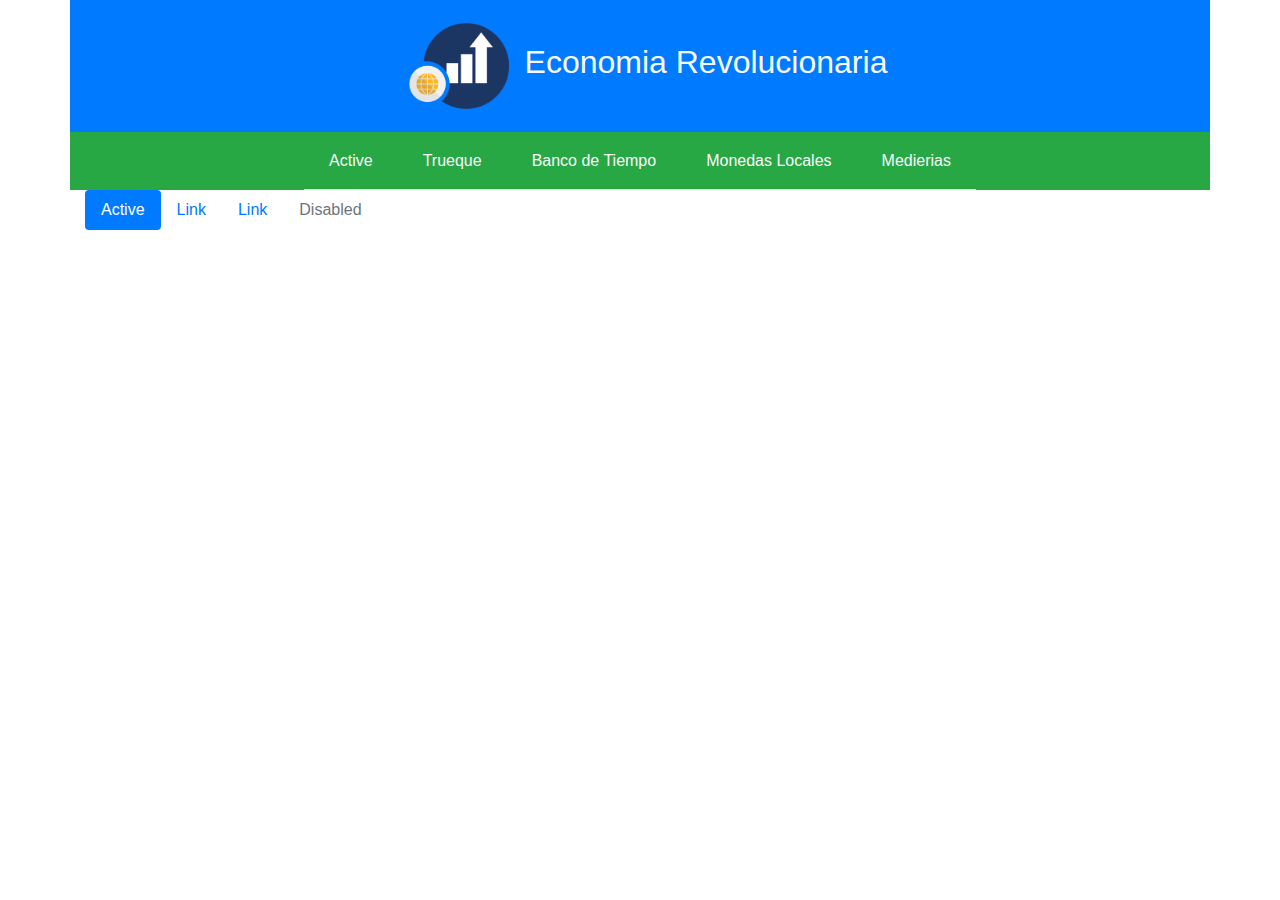
==== index.html @ 6b8fc8b6 "revisar js y jquery" ====
<!DOCTYPE html>
<html lang="en">

<head>
    <meta charset="UTF-8">
    <meta name="viewport" content="width=device-width, initial-scale=1.0">
    <link rel="stylesheet" href="css/bootstrap.css">
    <title>Document</title>
</head>

<body class="container">
    <header class="row bg-primary justify-content-center">
        <img class="bg-primary m-3" width="100" src="imagenes/logo.png" alt="El logo">
        <h2 class="h2 align-self-center text-light">Economia Revolucionaria</h2>
    </header>
    <div class="carousel-item">
        <img src="..." alt="...">
        <div class="carousel-caption d-none d-md-block">
          <h5>...</h5>
          <p>...</p>
        </div>
      </div>
    <nav class="bg-success row justify-content-center">
        <ul class="nav nav-tabs  ">
            <li class="nav-item">
              <a class="nav-link text-light m-2" href="#">Active</a>
            </li>
            <li class="nav-item">
              <a class="nav-link text-light m-2" href="#">Trueque</a>
            </li>
            <li class="nav-item">
              <a class="nav-link text-light m-2" href="#">Banco de Tiempo</a>
            </li>
            <li class="nav-item">
              <a class="nav-link  text-light m-2" href="#">Monedas Locales</a>
            </li>
            <li class="nav-item">
                <a class="nav-link  text-light m-2" href="#">Medierias</a>
              </li>
          </ul>
    </nav>

    <ul class="nav nav-pills">
        <li class="nav-item">
          <a class="nav-link active" href="#">Active</a>
        </li>
        <li class="nav-item">
          <a class="nav-link" href="#">Link</a>
        </li>
        <li class="nav-item">
          <a class="nav-link" href="#">Link</a>
        </li>
        <li class="nav-item">
          <a class="nav-link disabled" href="#">Disabled</a>
        </li>
      </ul>

      <script src="https://code.jquery.com/jquery-3.2.1.slim.min.js" integrity="sha384-KJ3o2DKtIkvYIK3UENzmM7KCkRr/rE9/Qpg6aAZGJwFDMVNA/GpGFF93hXpG5KkN" crossorigin="anonymous"></script>
      <script src="https://cdnjs.cloudflare.com/ajax/libs/popper.js/1.12.9/umd/popper.min.js" integrity="sha384-ApNbgh9B+Y1QKtv3Rn7W3mgPxhU9K/ScQsAP7hUibX39j7fakFPskvXusvfa0b4Q" crossorigin="anonymous"></script>
      <script src="https://maxcdn.bootstrapcdn.com/bootstrap/4.0.0/js/bootstrap.min.js" integrity="sha384-JZR6Spejh4U02d8jOt6vLEHfe/JQGiRRSQQxSfFWpi1MquVdAyjUar5+76PVCmYl" crossorigin="anonymous"></script>
</body>

</html>
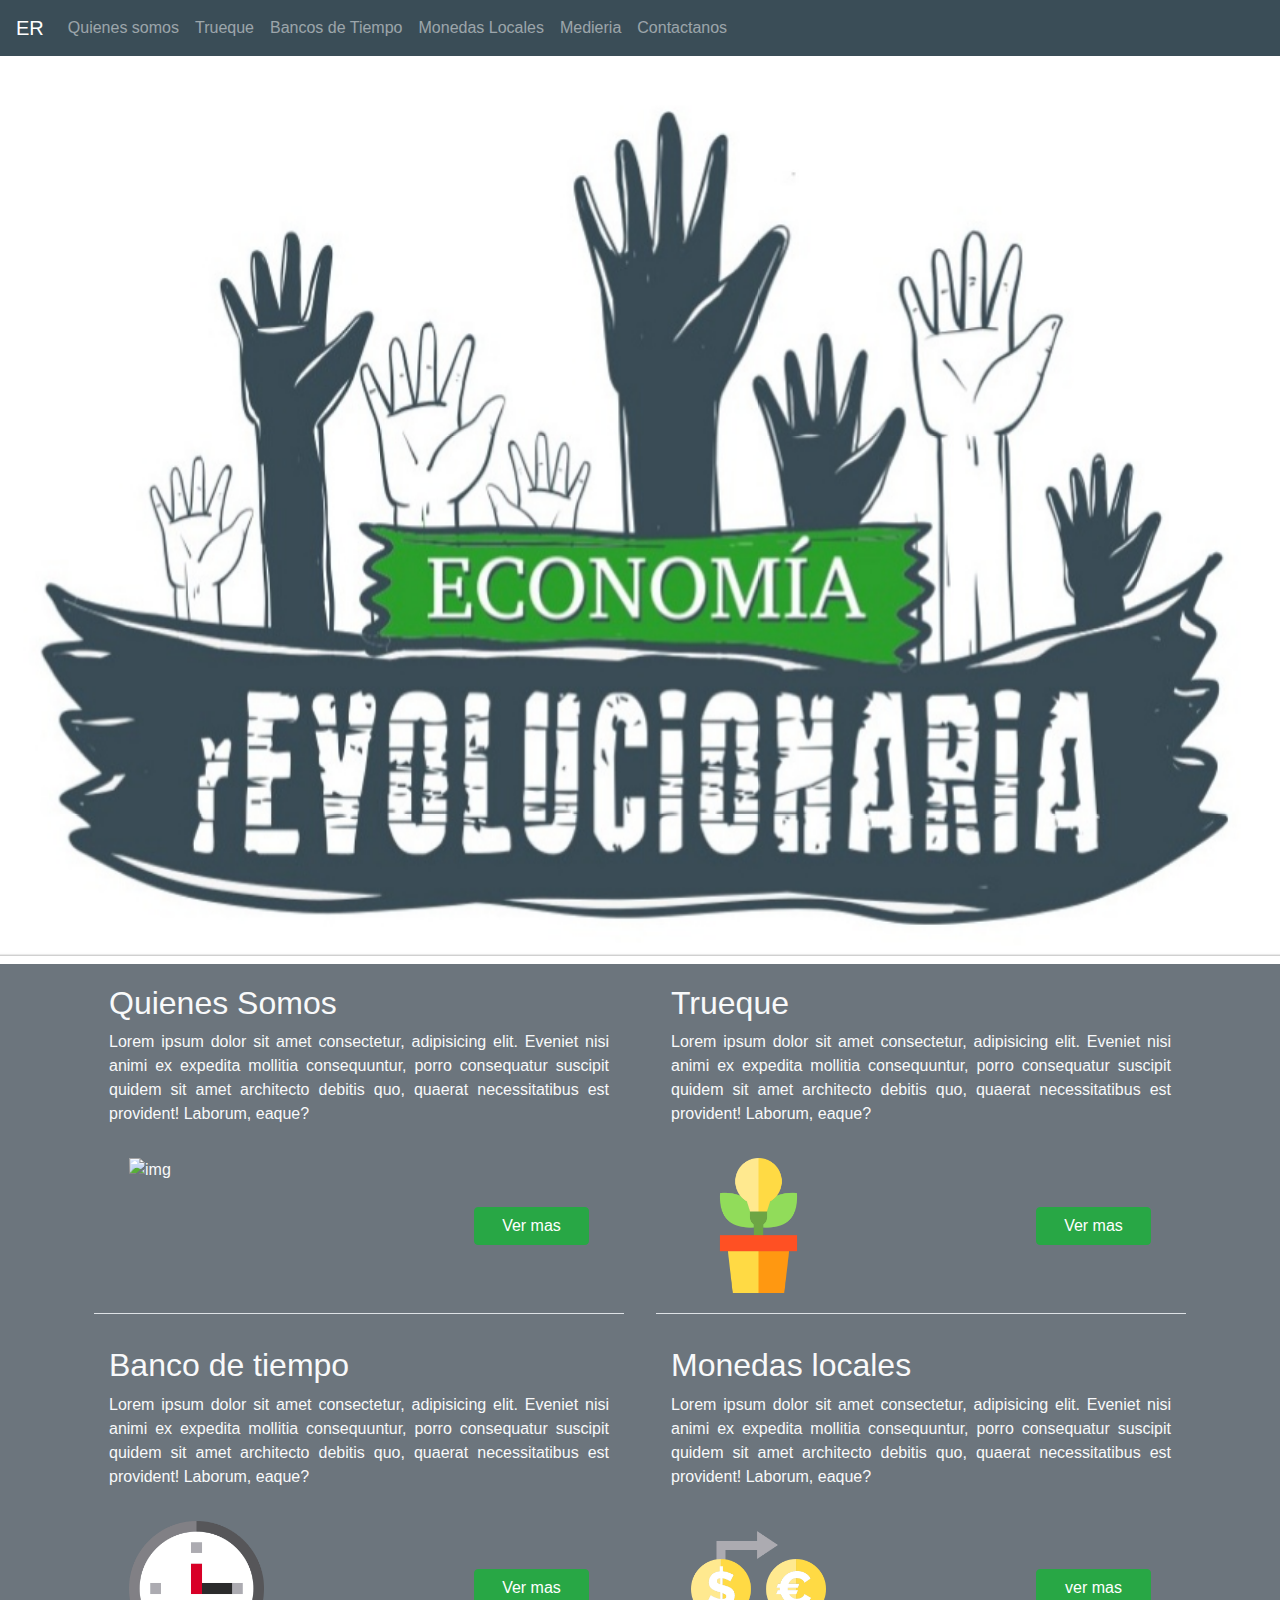
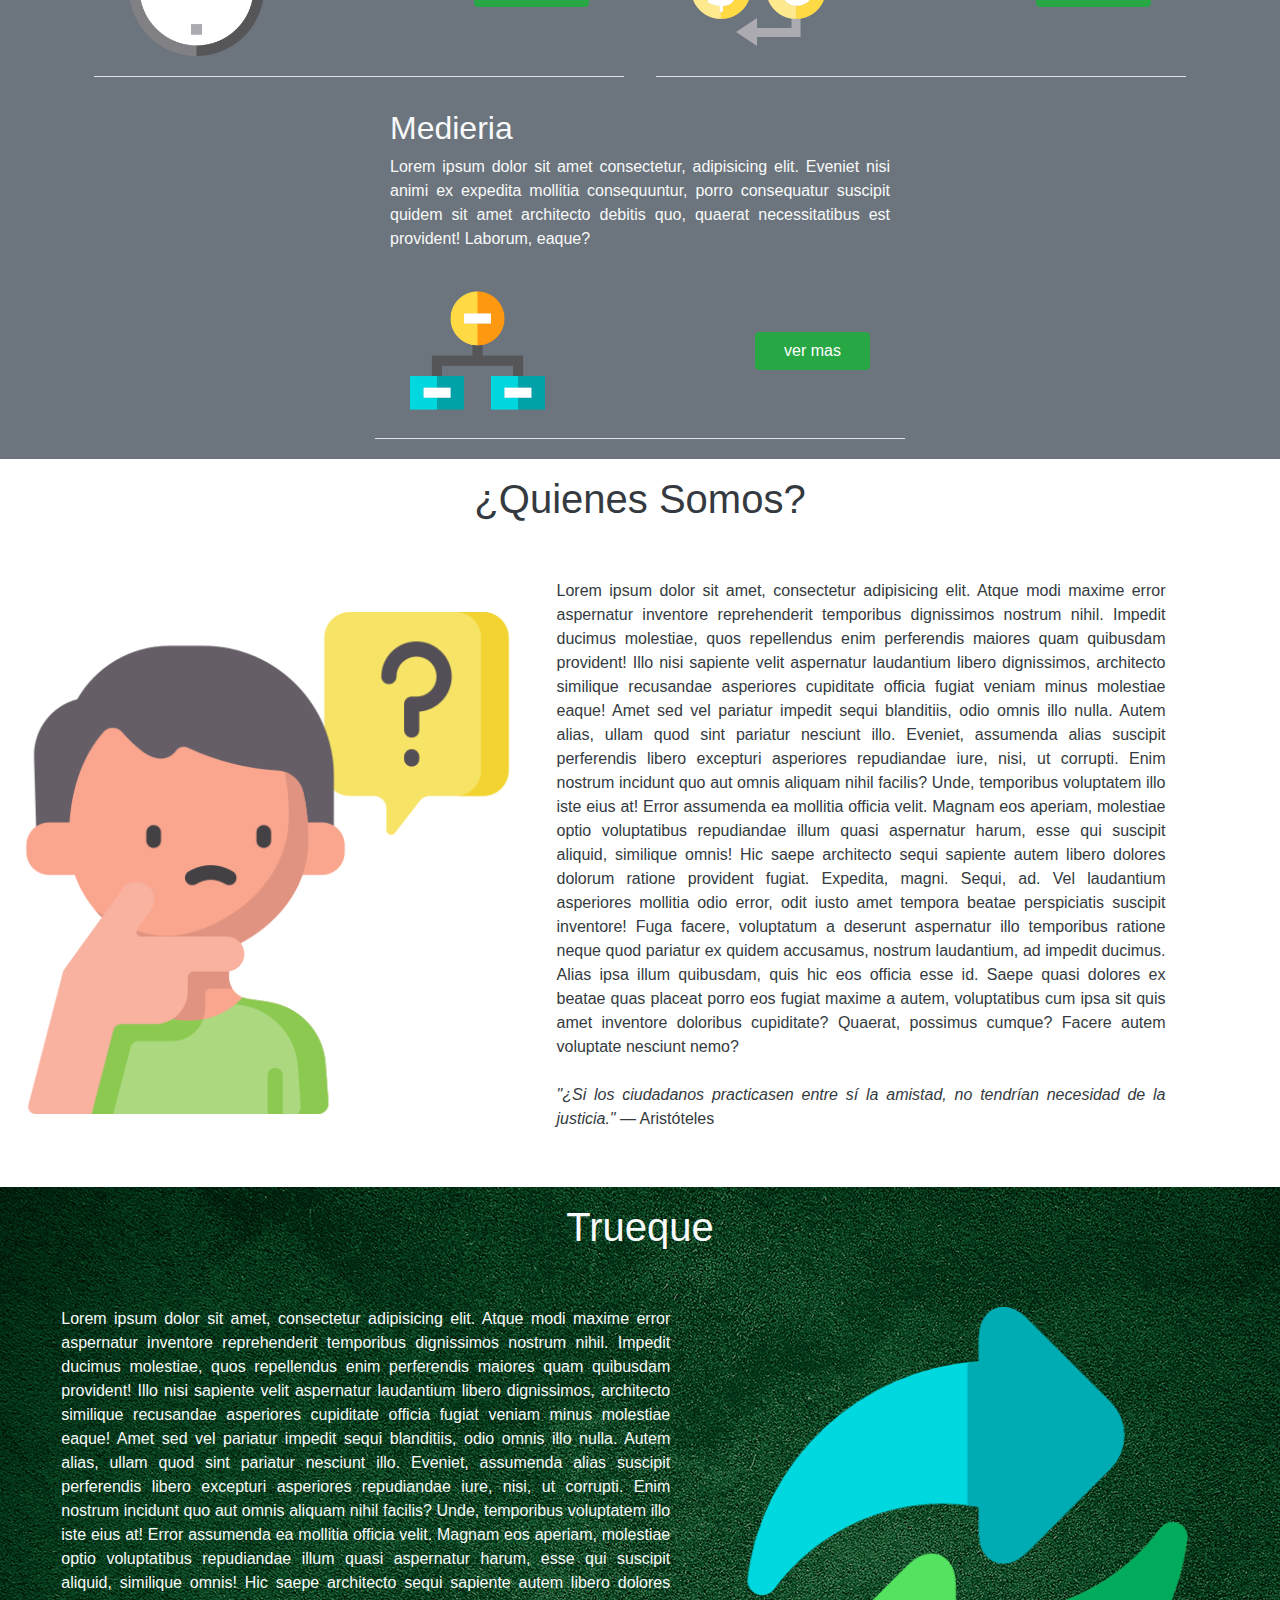
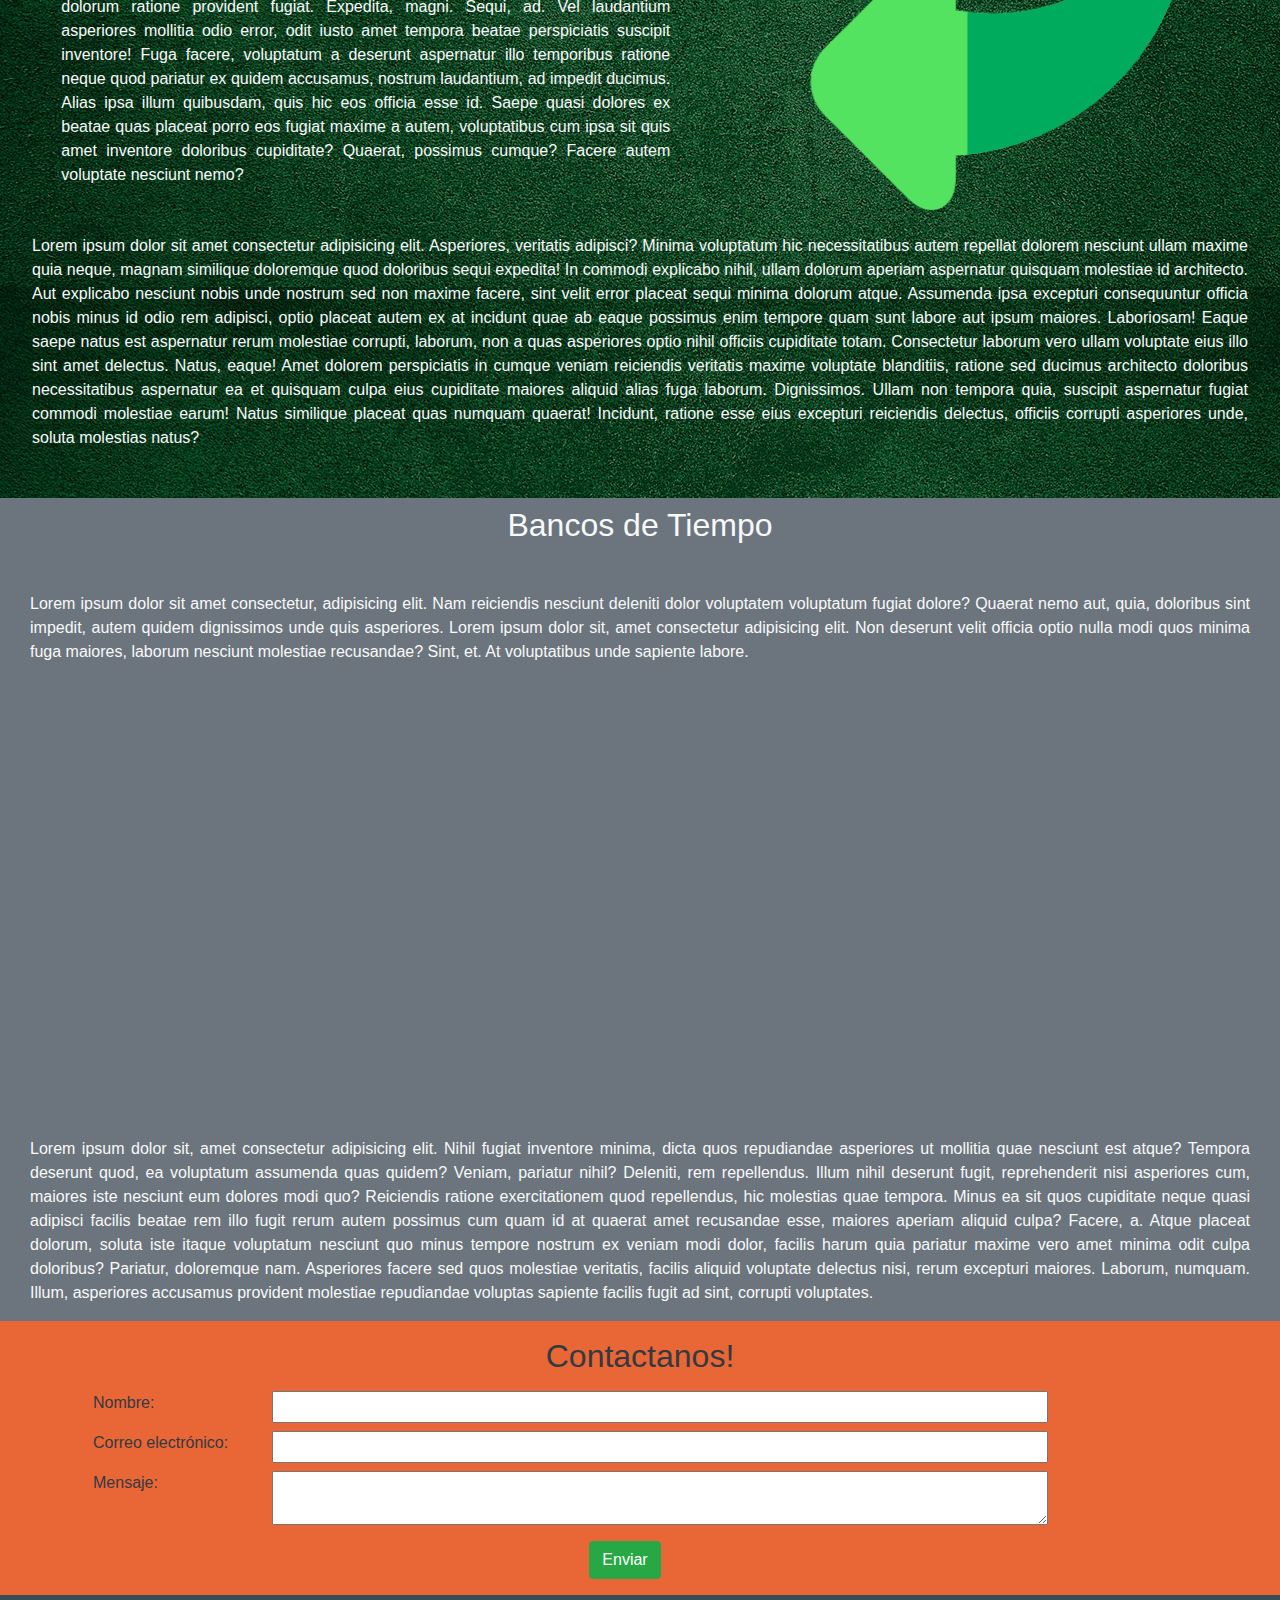
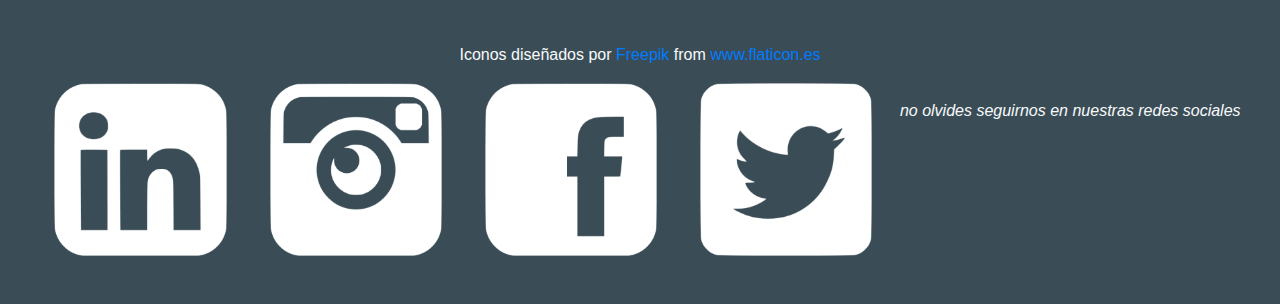
==== commit 72561689: "faltan dos secciones" ====
--- a/index.html
+++ b/index.html
@@ -5,59 +5,325 @@
     <meta charset="UTF-8">
     <meta name="viewport" content="width=device-width, initial-scale=1.0">
     <link rel="stylesheet" href="css/bootstrap.css">
-    <title>Document</title>
+    <link rel="stylesheet" href="css/style.css">
+    <title>Docodo</title>
 </head>
 
-<body class="container">
-    <header class="row bg-primary justify-content-center">
-        <img class="bg-primary m-3" width="100" src="imagenes/logo.png" alt="El logo">
-        <h2 class="h2 align-self-center text-light">Economia Revolucionaria</h2>
+<body class="">
+    <header class="continer justify-content-sm-between">
+        <nav class="navbar navbar-expand-lg navbar-dark bg-dark">
+            <a class="navbar-brand" href="#">ER</a>
+            <button class="navbar-toggler" type="button" data-toggle="collapse" data-target="#navbarSupportedContent"
+                aria-controls="navbarSupportedContent" aria-expanded="false" aria-label="Toggle navigation">
+                <span class="navbar-toggler-icon"></span>
+            </button>
+            <div class="collapse navbar-collapse" id="navbarSupportedContent">
+                <ul class="navbar-nav mr-auto">
+                    <li class="nav-item ">
+                        <a class="nav-link" href="#quienes">Quienes somos <span class="sr-only">(current)</span></a>
+                    </li>
+                    <li class="nav-item">
+                        <a class="nav-link" href="#trueque">Trueque</a>
+                    </li>
+                    <li class="nav-item">
+                        <a class="nav-link " href="#banco">Bancos de Tiempo</a>
+                    </li>
+                    <li class="nav-item">
+                        <a class="nav-link " href="#">Monedas Locales</a>
+                    </li>
+                    <li class="nav-item">
+                        <a class="nav-link " href="#">Medieria</a>
+                    </li>
+                    <li class="nav-item">
+                        <a class="nav-link " href="#contacto">Contactanos</a>
+                    </li>
+                </ul>
+
+            </div>
+        </nav>
+        <!--carrusel-->
+        <div id="carouselFadeExampleIndicators" class="carousel slide carousel-fade" data-ride="carousel">
+            <div class="carousel-inner overflow-hidden" role="listbox">
+                <div class="carousel-item active">
+                    <img class="d-block w-100 altura" src="imagenes/86066dad-af26-426d-b901-2b6f3eaf39d0.jpg">
+                </div>
+                <div class="carousel-item">
+                    <img class="d-block w-100 altura" src="imagenes/b3059bda-68b7-4e30-9ac5-ec8d98367260.jpg">
+                </div>
+            </div>
+            <a class="carousel-control-prev" href="#carouselFadeExampleIndicators" role="button" data-slide="prev">
+                <span class="carousel-control-prev-icon" aria-hidden="true"></span>
+                <span class="sr-only">Previous</span>
+            </a>
+            <a class="carousel-control-next" href="#carouselFadeExampleIndicators" role="button" data-slide="next">
+                <span class="carousel-control-next-icon" aria-hidden="true"></span>
+                <span class="sr-only">Next</span>
+            </a>
+        </div>
+
+
+
+
     </header>
-    <div class="carousel-item">
-        <img src="..." alt="...">
-        <div class="carousel-caption d-none d-md-block">
-          <h5>...</h5>
-          <p>...</p>
-        </div>
-      </div>
-    <nav class="bg-success row justify-content-center">
-        <ul class="nav nav-tabs  ">
-            <li class="nav-item">
-              <a class="nav-link text-light m-2" href="#">Active</a>
+    <!--seleccion de tema // revisar colores  -->
+    <section class="container-fluid justify-content-sm-center bg-secondary mt-sm-2  ">
+        <div class="row p-1  justify-content-center text-light">
+            <div id="quienes-somos" class="col-sm-11 col-md-5 justify-content-sm-between border-bottom m-3 ">
+                <h2 class="h2">Quienes Somos</h2>
+                <p class="text-justify">Lorem ipsum dolor sit amet consectetur, adipisicing elit. Eveniet nisi animi ex
+                    expedita mollitia
+                    consequuntur, porro consequatur suscipit quidem sit amet architecto debitis quo, quaerat
+                    necessitatibus est provident! Laborum, eaque?</p>
+                <div class=" row justify-content-between p-3 m-1">
+                    <img src="imagenes/nosotros.svg" alt="img" class="logos">
+                    <button type="button" class="btn btn-success w-25 h-25 align-self-sm-center"><a href="#quienes" class="text-decoration-none text-white">Ver
+                            mas</a>
+                    </button>
+                </div>
+            </div>
+            <div class="col-sm-11 col-md-5 justify-content-sm-between border-bottom m-3 ">
+                <h2 class="h2">Trueque</h2>
+                <p class="text-justify">Lorem ipsum dolor sit amet consectetur, adipisicing elit. Eveniet nisi animi ex
+                    expedita mollitia
+                    consequuntur, porro consequatur suscipit quidem sit amet architecto debitis quo, quaerat
+                    necessitatibus est provident! Laborum, eaque?</p>
+                <div class=" row justify-content-between p-3 m-1">
+                    <img src="imagenes/129467-business-and-office/png/idea.png" alt="img" class="logos">
+                    <button type="button" class="btn btn-success w-25 h-25 align-self-sm-center"><a class="text-decoration-none text-white href="#tueque">Ver
+                            mas</a>
+                    </button>
+                </div>
+            </div>
+            <div class="col-sm-11  col-md-5 border-bottom m-3 ">
+                <h2 class="h2 ">Banco de tiempo </h2>
+                <p class="text-justify">Lorem ipsum dolor sit amet consectetur, adipisicing elit. Eveniet nisi animi ex
+                    expedita mollitia
+                    consequuntur, porro consequatur suscipit quidem sit amet architecto debitis quo, quaerat
+                    necessitatibus est provident! Laborum, eaque?
+                </p>
+                <div class=" row justify-content-between p-3 m-1 ">
+                    <img src="imagenes/129467-business-and-office/png/clock.png" alt="img" class="logos">
+                    <button type="button" class="btn btn-success w-25 h-25 align-self-sm-center"><a href="#banco" class="text-decoration-none text-white">Ver
+                        mas</a></button>
+                </div>
+            </div>
+            <div class="col-sm-11 col-md-5 border-bottom m-3">
+                <h2 class="h2">Monedas locales</h2>
+                <p class="text-justify ">Lorem ipsum dolor sit amet consectetur, adipisicing elit. Eveniet nisi animi ex
+                    expedita mollitia
+                    consequuntur, porro consequatur suscipit quidem sit amet architecto debitis quo, quaerat
+                    necessitatibus est provident! Laborum, eaque?
+                </p>
+                <div class=" row justify-content-between p-3 m-1">
+                    <img src="imagenes/129467-business-and-office/png/exchange.png" class="logos" alt="img">
+                    <button type="button" class="btn btn-success w-25 h-25 align-self-sm-center">ver mas</button>
+                </div>
+            </div>
+            <div class="col-sm-11 col-md-5 border-bottom m-3 ">
+                <h2 class="h2">Medieria</h2>
+                <p class="text-justify">Lorem ipsum dolor sit amet consectetur, adipisicing elit. Eveniet nisi animi ex
+                    expedita mollitia
+                    consequuntur, porro consequatur suscipit quidem sit amet architecto debitis quo, quaerat
+                    necessitatibus est provident! Laborum, eaque?</p>
+                <div class=" row justify-content-between p-3 m-1">
+                    <img src="imagenes/129467-business-and-office/png/organization.png" class="logos" alt="img">
+                    <button type="button" class="btn btn-success w-25 h-25 align-self-sm-center">ver mas</button>
+                </div>
+            </div>
+    </section>
+    <!--quienes-->
+    <section class="container-fluid text-light p-3 justify-content-center text-justify text-dark">
+        <div class="row align-self-sm-center justify-content-around">
+            <h2 id="quienes" class="h1 mb-5 ">¿Quienes Somos?</h2>
+        </div>
+        <div class="row align-items-center">
+            <div class=" col-sm-12 col-md-5 ">
+                <img src="imagenes/pregunta.png" alt="quienes somos?" class="w-100  ">
+            </div>
+            <div class="m-2 col-sm-12 col-md-6">
+                <p>Lorem ipsum dolor sit amet, consectetur adipisicing elit. Atque modi
+                    maxime error aspernatur inventore
+                    reprehenderit temporibus dignissimos nostrum nihil. Impedit ducimus molestiae, quos repellendus enim
+                    perferendis maiores quam quibusdam provident!
+                    Illo nisi sapiente velit aspernatur laudantium libero dignissimos, architecto similique recusandae
+                    asperiores cupiditate officia fugiat veniam minus molestiae eaque! Amet sed vel pariatur impedit
+                    sequi
+                    blanditiis, odio omnis illo nulla.
+                    Autem alias, ullam quod sint pariatur nesciunt illo. Eveniet, assumenda alias suscipit perferendis
+                    libero excepturi asperiores repudiandae iure, nisi, ut corrupti. Enim nostrum incidunt quo aut omnis
+                    aliquam nihil facilis?
+                    Unde, temporibus voluptatem illo iste eius at! Error assumenda ea mollitia officia velit. Magnam eos
+                    aperiam, molestiae optio voluptatibus repudiandae illum quasi aspernatur harum, esse qui suscipit
+                    aliquid, similique omnis!
+                    Hic saepe architecto sequi sapiente autem libero dolores dolorum ratione provident fugiat. Expedita,
+                    magni. Sequi, ad. Vel laudantium asperiores mollitia odio error, odit iusto amet tempora beatae
+                    perspiciatis suscipit inventore!
+                    Fuga facere, voluptatum a deserunt aspernatur illo temporibus ratione neque quod pariatur ex quidem
+                    accusamus, nostrum laudantium, ad impedit ducimus. Alias ipsa illum quibusdam, quis hic eos officia
+                    esse
+                    id.
+                    Saepe quasi dolores ex beatae quas placeat porro eos fugiat maxime a autem, voluptatibus cum ipsa
+                    sit
+                    quis amet inventore doloribus cupiditate? Quaerat, possimus cumque? Facere autem voluptate nesciunt
+                    nemo? <br><br>
+                    <cite>"¿Si los ciudadanos practicasen entre sí la amistad, no tendrían necesidad de la justicia."
+                    </cite>
+                    — Aristóteles
+            </div>
+        </div>
+        </p>
+        </div>
+        </div>
+    </section>
+    <!--seccion Trueque-->
+    <section class="container-fluid fondoverde text-light p-3 text-justify">
+        <div class="row align-self-sm-center justify-content-center">
+            <h2 id="trueque" class="h1 text-light mb-5 ">Trueque</h2>
+        </div>
+        <div class="row justify-content-center">
+            <p class="m-2 col-md-6">Lorem ipsum dolor sit amet, consectetur adipisicing elit. Atque modi maxime error
+                aspernatur
+                inventore
+                reprehenderit temporibus dignissimos nostrum nihil. Impedit ducimus molestiae, quos repellendus enim
+                perferendis maiores quam quibusdam provident!
+                Illo nisi sapiente velit aspernatur laudantium libero dignissimos, architecto similique recusandae
+                asperiores cupiditate officia fugiat veniam minus molestiae eaque! Amet sed vel pariatur impedit sequi
+                blanditiis, odio omnis illo nulla.
+                Autem alias, ullam quod sint pariatur nesciunt illo. Eveniet, assumenda alias suscipit perferendis
+                libero excepturi asperiores repudiandae iure, nisi, ut corrupti. Enim nostrum incidunt quo aut omnis
+                aliquam nihil facilis?
+                Unde, temporibus voluptatem illo iste eius at! Error assumenda ea mollitia officia velit. Magnam eos
+                aperiam, molestiae optio voluptatibus repudiandae illum quasi aspernatur harum, esse qui suscipit
+                aliquid, similique omnis!
+                Hic saepe architecto sequi sapiente autem libero dolores dolorum ratione provident fugiat. Expedita,
+                magni. Sequi, ad. Vel laudantium asperiores mollitia odio error, odit iusto amet tempora beatae
+                perspiciatis suscipit inventore!
+                Fuga facere, voluptatum a deserunt aspernatur illo temporibus ratione neque quod pariatur ex quidem
+                accusamus, nostrum laudantium, ad impedit ducimus. Alias ipsa illum quibusdam, quis hic eos officia esse
+                id.
+                Saepe quasi dolores ex beatae quas placeat porro eos fugiat maxime a autem, voluptatibus cum ipsa sit
+                quis amet inventore doloribus cupiditate? Quaerat, possimus cumque? Facere autem voluptate nesciunt
+                nemo?</p>
+            <img src="imagenes/intercambiando.png" alt="" class="w-50 col-md-5 m-2 col-sm-12 ">
+        </div>
+        <div class="row p-3">
+            <p class="col-12">Lorem ipsum dolor sit amet consectetur adipisicing elit. Asperiores, veritatis adipisci?
+                Minima
+                voluptatum hic necessitatibus autem repellat dolorem nesciunt ullam maxime quia neque, magnam similique
+                doloremque quod doloribus sequi expedita!
+                In commodi explicabo nihil, ullam dolorum aperiam aspernatur quisquam molestiae id architecto. Aut
+                explicabo nesciunt nobis unde nostrum sed non maxime facere, sint velit error placeat sequi minima
+                dolorum atque.
+                Assumenda ipsa excepturi consequuntur officia nobis minus id odio rem adipisci, optio placeat autem ex
+                at incidunt quae ab eaque possimus enim tempore quam sunt labore aut ipsum maiores. Laboriosam!
+                Eaque saepe natus est aspernatur rerum molestiae corrupti, laborum, non a quas asperiores optio nihil
+                officiis cupiditate totam. Consectetur laborum vero ullam voluptate eius illo sint amet delectus. Natus,
+                eaque!
+                Amet dolorem perspiciatis in cumque veniam reiciendis veritatis maxime voluptate blanditiis, ratione sed
+                ducimus architecto doloribus necessitatibus aspernatur ea et quisquam culpa eius cupiditate maiores
+                aliquid alias fuga laborum. Dignissimos.
+                Ullam non tempora quia, suscipit aspernatur fugiat commodi molestiae earum! Natus similique placeat quas
+                numquam quaerat! Incidunt, ratione esse eius excepturi reiciendis delectus, officiis corrupti asperiores
+                unde, soluta molestias natus?</p>
+        </div>
+    </section>
+    <!--me parecio interesante agregar un mapa donde puedan ver donde estan ubicados algunos bancos con una previa 
+        definicion que invite a participar y luego de eso una definicion mas extensa, por eso el mapa .-UrroNotas -->
+    <section class="container-fluid  bg-secondary text-light text-justify pb-3">
+        <div class="row justify-content-center">
+            <p id="banco" class="h2 mb-5 pt-2 ">Bancos de Tiempo</p>
+        </div>
+        <div>
+            <p class="col-sm-12 col-md-12">
+                Lorem ipsum dolor sit amet consectetur, adipisicing elit. Nam reiciendis nesciunt deleniti dolor
+                voluptatem voluptatum fugiat dolore? Quaerat nemo aut, quia, doloribus sint impedit, autem quidem
+                dignissimos unde quis asperiores. Lorem ipsum dolor sit, amet consectetur adipisicing elit. Non deserunt
+                velit officia optio nulla modi quos minima fuga maiores, laborum nesciunt molestiae recusandae? Sint,
+                et. At voluptatibus unde sapiente labore.
+            </p>
+            <iframe class="w-100 col-sm-12 col-md-12 pb-2"
+                src="https://www.google.com/maps/embed?pb=!1m18!1m12!1m3!1d12746.811154979996!2d-73.11596585973409!3d-36.993026978547235!2m3!1f0!2f0!3f0!3m2!1i1024!2i768!4f13.1!3m3!1m2!1s0x9669c74113eb434d%3A0x10c8b9a2b97c9af6!2zUXVpbmVuY28sIENvcm9uZWwsIELDrW8gQsOtbw!5e0!3m2!1ses-419!2scl!4v1588281502497!5m2!1ses-419!2scl"
+                width="600" height="450" frameborder="0" style="border:0;" allowfullscreen="" aria-hidden="false"
+                tabindex="0"></iframe>
+            <p class="m-0  col-sm-12 col-md-12">
+                Lorem ipsum dolor sit, amet consectetur adipisicing elit. Nihil fugiat inventore minima, dicta quos
+                repudiandae asperiores ut mollitia quae nesciunt est atque? Tempora deserunt quod, ea voluptatum
+                assumenda quas quidem?
+                Veniam, pariatur nihil? Deleniti, rem repellendus. Illum nihil deserunt fugit, reprehenderit nisi
+                asperiores cum, maiores iste nesciunt eum dolores modi quo? Reiciendis ratione exercitationem quod
+                repellendus, hic molestias quae tempora.
+                Minus ea sit quos cupiditate neque quasi adipisci facilis beatae rem illo fugit rerum autem possimus cum
+                quam id at quaerat amet recusandae esse, maiores aperiam aliquid culpa? Facere, a.
+                Atque placeat dolorum, soluta iste itaque voluptatum nesciunt quo minus tempore nostrum ex veniam modi
+                dolor, facilis harum quia pariatur maxime vero amet minima odit culpa doloribus? Pariatur, doloremque
+                nam.
+                Asperiores facere sed quos molestiae veritatis, facilis aliquid voluptate delectus nisi, rerum excepturi
+                maiores. Laborum, numquam. Illum, asperiores accusamus provident molestiae repudiandae voluptas sapiente
+                facilis fugit ad sint, corrupti voluptates.
+            </p>
+        </div>
+    </section>
+    <section id="contacto" class="container-fluid text-dark pt-3 justify-content-center contacto mt-0">
+        <div class="row justify-content-center">
+            <h2>Contactanos!</h2>
+        </div>
+        
+     <form action="http://www.algunlugar.com" method="GET" class="col-12 justify-content-sm-center pb-3 h-100">
+        <ul class=" align-middle">
+            <li class="row m-2">
+              <label for="name" class="col-sm-12 col-md-2">Nombre:</label>
+              <input class="col-sm-12 col-md-8" type="text" id="name" name="user_name">
             </li>
-            <li class="nav-item">
-              <a class="nav-link text-light m-2" href="#">Trueque</a>
+            <li class="row m-2">
+              <label class="col-sm-12 col-md-2" for="mail">Correo electrónico:</label>
+              <input class="col-sm-12 col-md-8" type="email" id="mail" name="user_mail" >
             </li>
-            <li class="nav-item">
-              <a class="nav-link text-light m-2" href="#">Banco de Tiempo</a>
+            <li class="row m-2">
+              <label class="col-sm-12 col-md-2" for="msg">Mensaje:</label>
+              <textarea id="msg" class="col-sm-12 col-md-8 w-100 " name="user_message" ></textarea>
             </li>
-            <li class="nav-item">
-              <a class="nav-link  text-light m-2" href="#">Monedas Locales</a>
-            </li>
-            <li class="nav-item">
-                <a class="nav-link  text-light m-2" href="#">Medierias</a>
-              </li>
-          </ul>
-    </nav>
-
-    <ul class="nav nav-pills">
-        <li class="nav-item">
-          <a class="nav-link active" href="#">Active</a>
-        </li>
-        <li class="nav-item">
-          <a class="nav-link" href="#">Link</a>
-        </li>
-        <li class="nav-item">
-          <a class="nav-link" href="#">Link</a>
-        </li>
-        <li class="nav-item">
-          <a class="nav-link disabled" href="#">Disabled</a>
-        </li>
-      </ul>
-
-      <script src="https://code.jquery.com/jquery-3.2.1.slim.min.js" integrity="sha384-KJ3o2DKtIkvYIK3UENzmM7KCkRr/rE9/Qpg6aAZGJwFDMVNA/GpGFF93hXpG5KkN" crossorigin="anonymous"></script>
-      <script src="https://cdnjs.cloudflare.com/ajax/libs/popper.js/1.12.9/umd/popper.min.js" integrity="sha384-ApNbgh9B+Y1QKtv3Rn7W3mgPxhU9K/ScQsAP7hUibX39j7fakFPskvXusvfa0b4Q" crossorigin="anonymous"></script>
-      <script src="https://maxcdn.bootstrapcdn.com/bootstrap/4.0.0/js/bootstrap.min.js" integrity="sha384-JZR6Spejh4U02d8jOt6vLEHfe/JQGiRRSQQxSfFWpi1MquVdAyjUar5+76PVCmYl" crossorigin="anonymous"></script>
+           </ul>
+           <div class="row col-sm-8 col-md-12 justify-content-around"> 
+           <input type="submit" value="Enviar" class="btn btn-success" >
+            </div>
+     </form>
+    </section>
+
+
+
+
+
+
+
+
+
+
+
+
+
+
+
+
+
+
+
+
+
+    <footer class="container-fluid bg-dark text-light text-center p-5">
+        <div class="">
+            <p>Iconos diseñados por <a href="https://www.flaticon.es/autores/freepik" title="Freepik">Freepik</a> from
+                <a href="https://www.flaticon.es/" title="Flaticon"> www.flaticon.es</a></p>
+        </div>
+        <div id="sociales" class="row  justify-content-around">
+            <img src="imagenes/social/linkedin-6-xxl.png" alt="Linkedin" href="#" class="col-3 col-sm-3 col-md-2 h-auto">
+            <img src="imagenes/social/instagram-6-xxl.png" alt="Instagram" href="#" class="col-3 col-md-2 h-auto">
+            <img src="imagenes/social/facebook-6-xxl.png" alt="Facebook" href="#" class="col-3 col-md-2 h-auto">
+            <img src="imagenes/social/twitter-3-xxl.png" alt="Twitter" href="#" class="col-3 col-md-2 h-auto"> 
+            <p class="font-italic pt-3">no olvides seguirnos en nuestras redes sociales</p>
+        </div>
+    </footer>
+    <script src="js/jquery-3.4.1.min.js"></script>
+    <script src="js/bootstrap.js"></script>
 </body>
 
 </html>--- a/css/style.css
+++ b/css/style.css
@@ -0,0 +1,27 @@
+/*la imagen de la pagina*/
+.contacto{
+    background: rgb(233, 102, 54);
+
+}
+.altura{
+     height: 100vh; /*si lo quitamos la segunda imagen del carrusel es mas alta y genera un pequeño bug en la animacion */
+    width: 100vh;
+}
+.logos{
+    height: 15vh;
+    width: 15vh;   
+}
+.fondoverde{
+background-image: url(../imagenes/dark-green-bg.png);
+
+}
+
+/*EMPIEZAN LOS MEDIAS QUERIES*/
+@media (min-width: 768px) {
+	/* #menuprincipal {
+    clear: inherit; } */
+
+	.bienvenidos {
+    background: url("../imagenes/86066dad-af26-426d-b901-2b6f3eaf39d0.jpg");
+    background-size: cover; } 
+}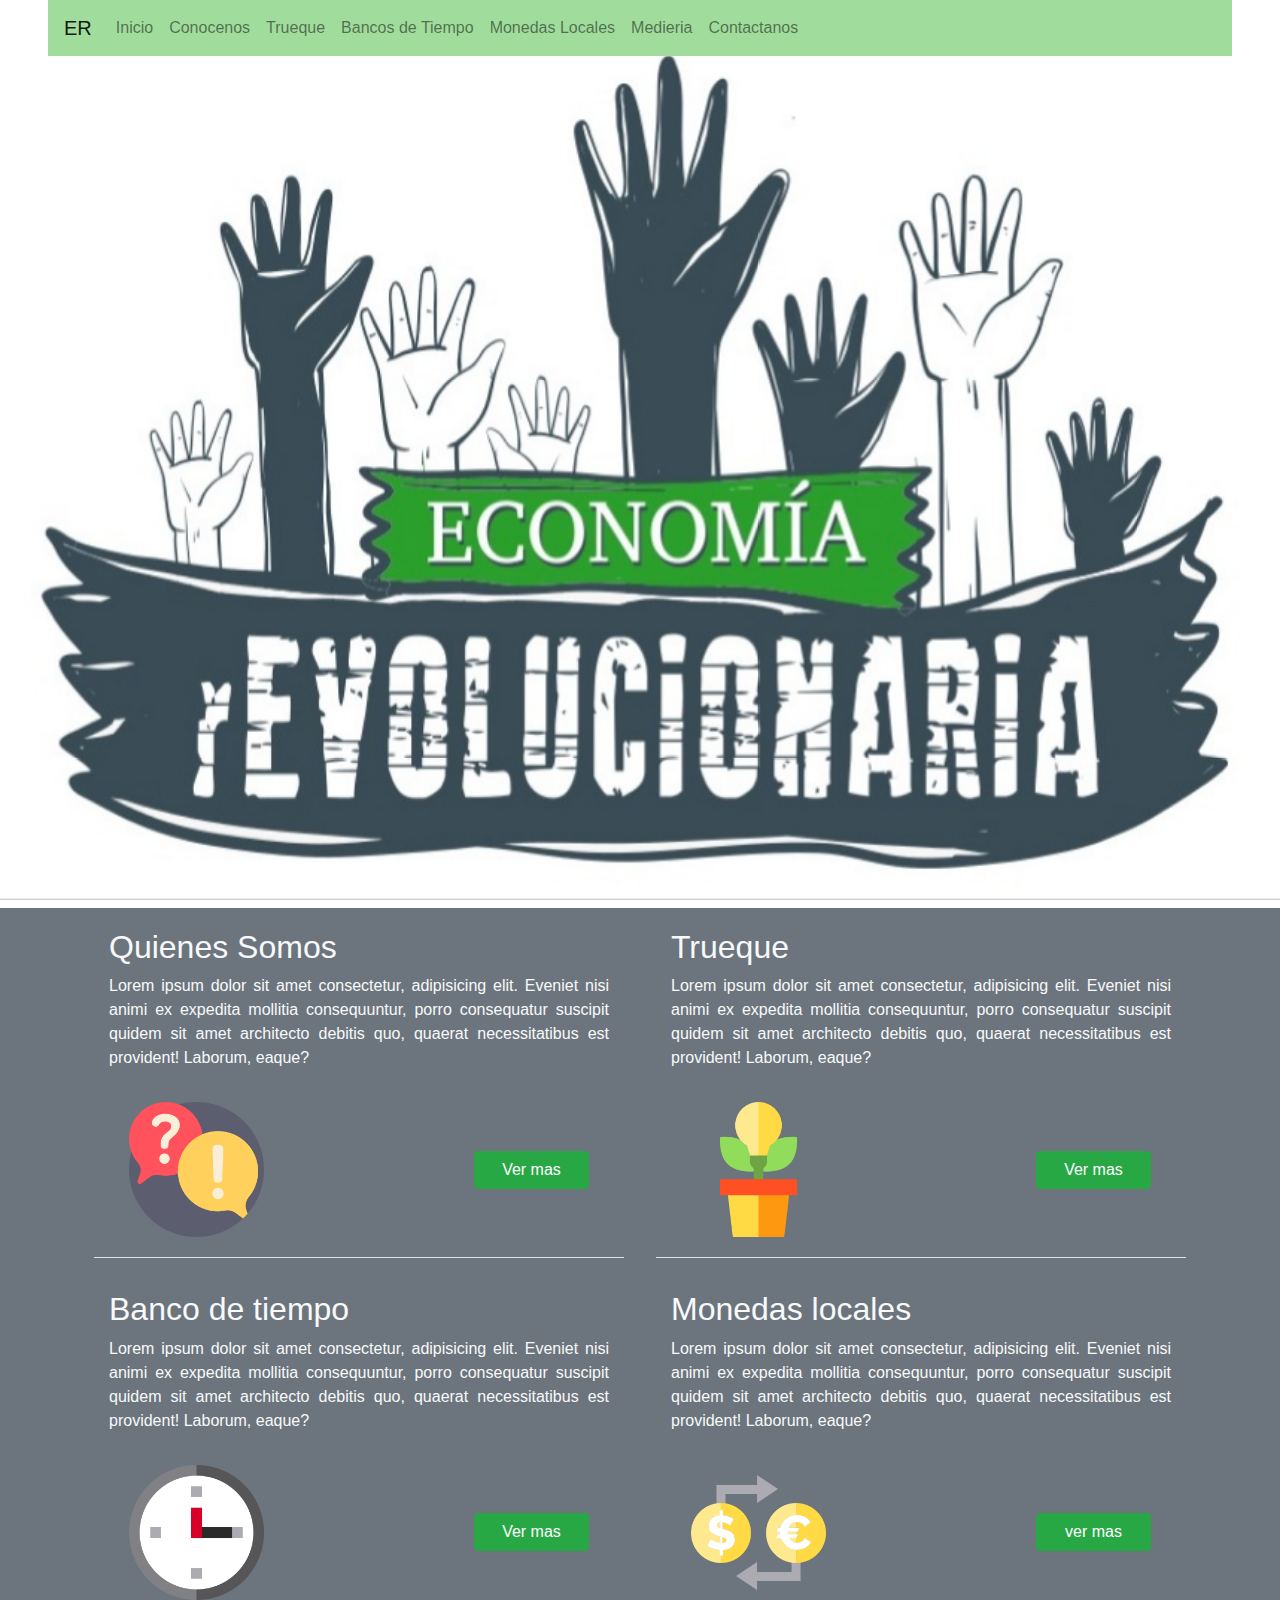
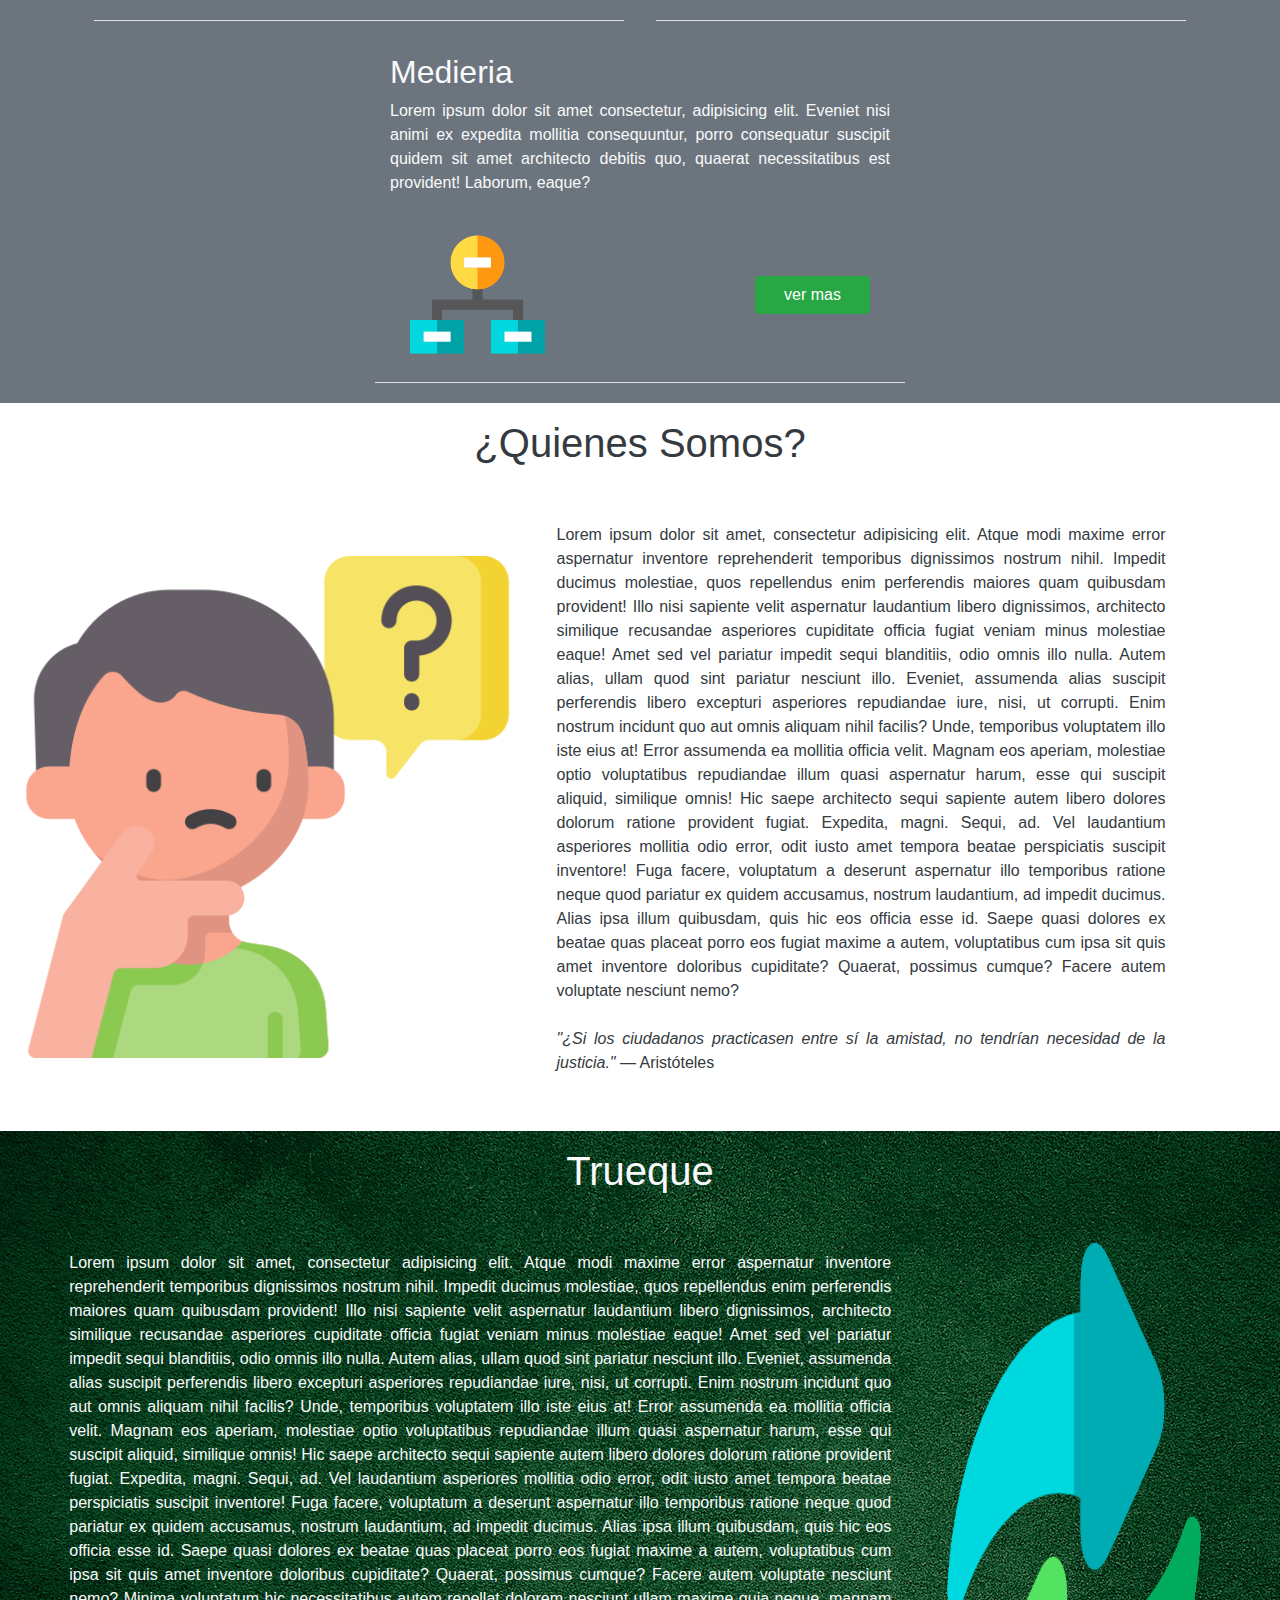
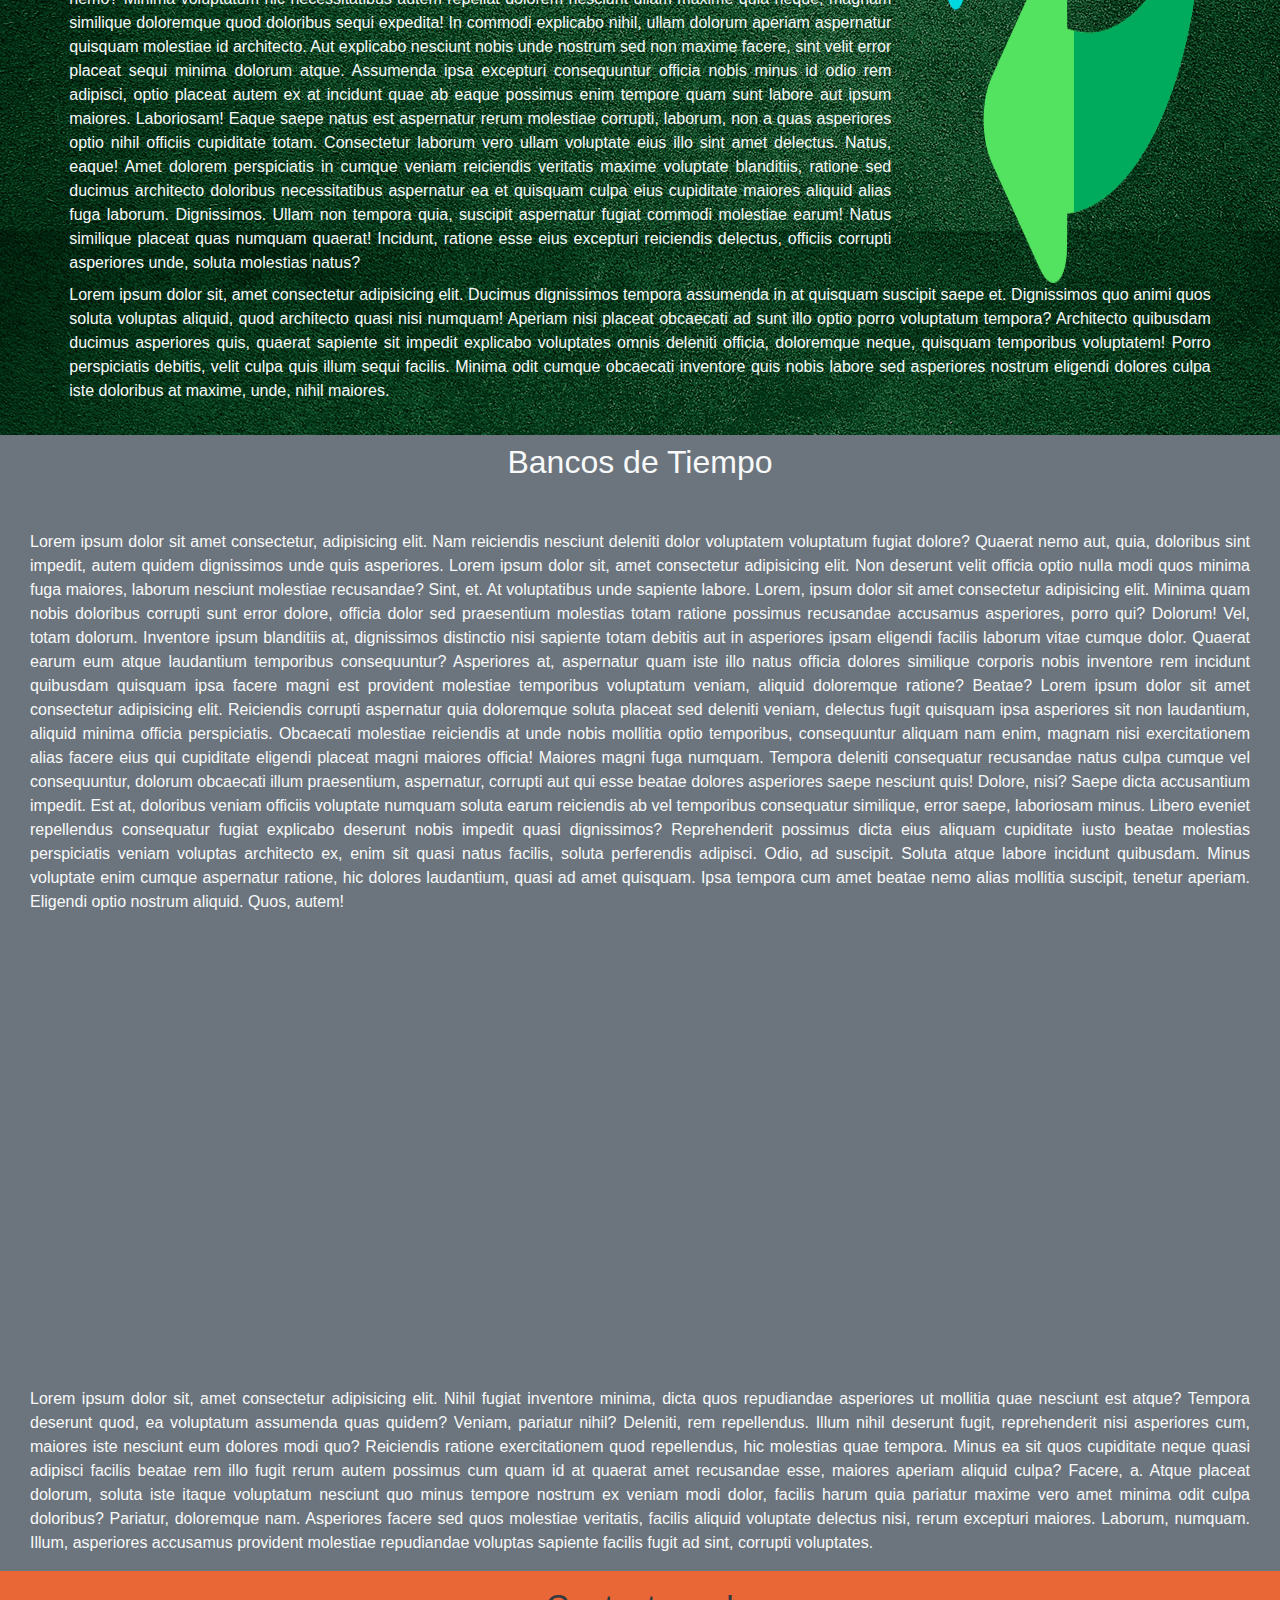
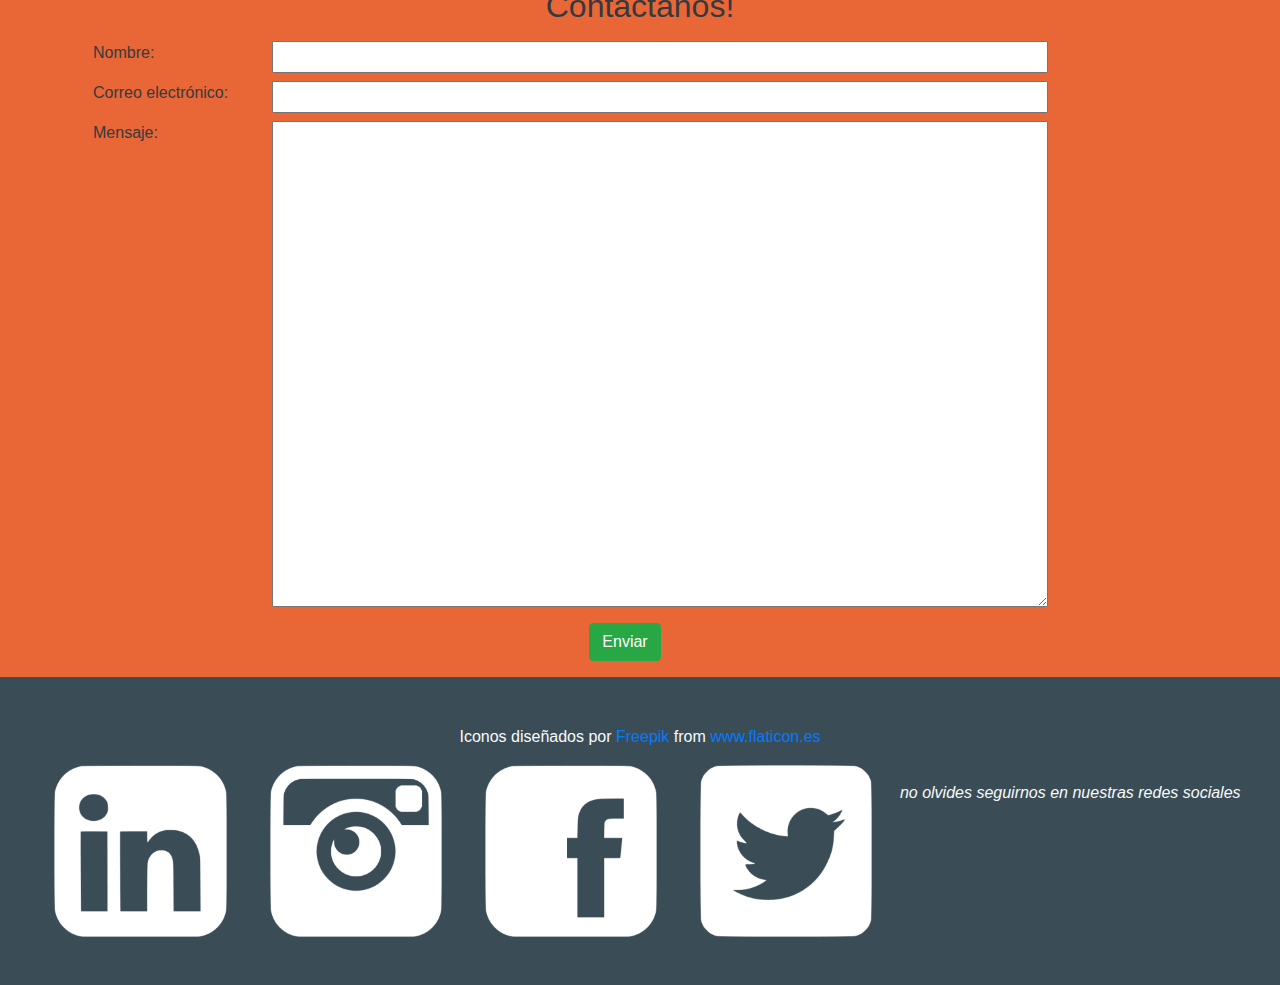
==== commit 24f16710: "revisar tamaños" ====
--- a/index.html
+++ b/index.html
@@ -10,8 +10,8 @@
 </head>
 
 <body class="">
-    <header class="continer justify-content-sm-between">
-        <nav class="navbar navbar-expand-lg navbar-dark bg-dark">
+    <header class="continer justify-content-sm-between ">
+        <nav class="navbar navbar-expand-lg navbar-light fixed-top navcolor ml-xl-5 mr-xl-5">
             <a class="navbar-brand" href="#">ER</a>
             <button class="navbar-toggler" type="button" data-toggle="collapse" data-target="#navbarSupportedContent"
                 aria-controls="navbarSupportedContent" aria-expanded="false" aria-label="Toggle navigation">
@@ -20,7 +20,10 @@
             <div class="collapse navbar-collapse" id="navbarSupportedContent">
                 <ul class="navbar-nav mr-auto">
                     <li class="nav-item ">
-                        <a class="nav-link" href="#quienes">Quienes somos <span class="sr-only">(current)</span></a>
+                        <a class="nav-link" href="#">Inicio <span class="sr-only">(current)</span></a>
+                    </li>
+                    <li class="nav-item ">
+                        <a class="nav-link" href="#quienes">Conocenos <span class="sr-only">(current)</span></a>
                     </li>
                     <li class="nav-item">
                         <a class="nav-link" href="#trueque">Trueque</a>
@@ -75,8 +78,9 @@
                     consequuntur, porro consequatur suscipit quidem sit amet architecto debitis quo, quaerat
                     necessitatibus est provident! Laborum, eaque?</p>
                 <div class=" row justify-content-between p-3 m-1">
-                    <img src="imagenes/nosotros.svg" alt="img" class="logos">
-                    <button type="button" class="btn btn-success w-25 h-25 align-self-sm-center"><a href="#quienes" class="text-decoration-none text-white">Ver
+                    <img src="imagenes/pregunta2.png" alt="img" class="logos">
+                    <button type="button" class="btn btn-success w-25 h-25 align-self-sm-center"><a href="#quienes"
+                            class="text-decoration-none text-white">Ver
                             mas</a>
                     </button>
                 </div>
@@ -89,7 +93,8 @@
                     necessitatibus est provident! Laborum, eaque?</p>
                 <div class=" row justify-content-between p-3 m-1">
                     <img src="imagenes/129467-business-and-office/png/idea.png" alt="img" class="logos">
-                    <button type="button" class="btn btn-success w-25 h-25 align-self-sm-center"><a class="text-decoration-none text-white href="#tueque">Ver
+                    <button type="button" class="btn btn-success w-25 h-25 align-self-sm-center"><a href="#trueque"
+                            class="text-decoration-none text-white">Ver
                             mas</a>
                     </button>
                 </div>
@@ -103,8 +108,9 @@
                 </p>
                 <div class=" row justify-content-between p-3 m-1 ">
                     <img src="imagenes/129467-business-and-office/png/clock.png" alt="img" class="logos">
-                    <button type="button" class="btn btn-success w-25 h-25 align-self-sm-center"><a href="#banco" class="text-decoration-none text-white">Ver
-                        mas</a></button>
+                    <button type="button" class="btn btn-success w-25 h-25 align-self-sm-center"><a href="#banco"
+                            class="text-decoration-none text-white">Ver
+                            mas</a></button>
                 </div>
             </div>
             <div class="col-sm-11 col-md-5 border-bottom m-3">
@@ -138,10 +144,10 @@
         </div>
         <div class="row align-items-center">
             <div class=" col-sm-12 col-md-5 ">
-                <img src="imagenes/pregunta.png" alt="quienes somos?" class="w-100  ">
+                <img src="imagenes/pregunta.png" alt="quienes somos?" class="w-100">
             </div>
             <div class="m-2 col-sm-12 col-md-6">
-                <p>Lorem ipsum dolor sit amet, consectetur adipisicing elit. Atque modi
+                <p class="">Lorem ipsum dolor sit amet, consectetur adipisicing elit. Atque modi
                     maxime error aspernatur inventore
                     reprehenderit temporibus dignissimos nostrum nihil. Impedit ducimus molestiae, quos repellendus enim
                     perferendis maiores quam quibusdam provident!
@@ -181,9 +187,8 @@
             <h2 id="trueque" class="h1 text-light mb-5 ">Trueque</h2>
         </div>
         <div class="row justify-content-center">
-            <p class="m-2 col-md-6">Lorem ipsum dolor sit amet, consectetur adipisicing elit. Atque modi maxime error
-                aspernatur
-                inventore
+            <p class="m-2 col-lg-8">
+                Lorem ipsum dolor sit amet, consectetur adipisicing elit. Atque modi maxime error aspernatur inventore
                 reprehenderit temporibus dignissimos nostrum nihil. Impedit ducimus molestiae, quos repellendus enim
                 perferendis maiores quam quibusdam provident!
                 Illo nisi sapiente velit aspernatur laudantium libero dignissimos, architecto similique recusandae
@@ -203,11 +208,7 @@
                 id.
                 Saepe quasi dolores ex beatae quas placeat porro eos fugiat maxime a autem, voluptatibus cum ipsa sit
                 quis amet inventore doloribus cupiditate? Quaerat, possimus cumque? Facere autem voluptate nesciunt
-                nemo?</p>
-            <img src="imagenes/intercambiando.png" alt="" class="w-50 col-md-5 m-2 col-sm-12 ">
-        </div>
-        <div class="row p-3">
-            <p class="col-12">Lorem ipsum dolor sit amet consectetur adipisicing elit. Asperiores, veritatis adipisci?
+                nemo?
                 Minima
                 voluptatum hic necessitatibus autem repellat dolorem nesciunt ullam maxime quia neque, magnam similique
                 doloremque quod doloribus sequi expedita!
@@ -225,6 +226,23 @@
                 Ullam non tempora quia, suscipit aspernatur fugiat commodi molestiae earum! Natus similique placeat quas
                 numquam quaerat! Incidunt, ratione esse eius excepturi reiciendis delectus, officiis corrupti asperiores
                 unde, soluta molestias natus?</p>
+            </p>
+            <img src="imagenes/intercambiando.png" alt="" class="col-lg-3 w-auto">
+            <!--REVISAR EN LG-->
+        </div>
+        <div class="row  justify-content-center">
+            <div class="col-11">
+                <p>Lorem ipsum dolor sit, amet consectetur adipisicing elit. Ducimus dignissimos tempora assumenda in at
+                    quisquam suscipit saepe et. Dignissimos quo animi quos soluta voluptas aliquid, quod architecto
+                    quasi nisi numquam!
+                    Aperiam nisi placeat obcaecati ad sunt illo optio porro voluptatum tempora? Architecto quibusdam
+                    ducimus asperiores quis, quaerat sapiente sit impedit explicabo voluptates omnis deleniti officia,
+                    doloremque neque, quisquam temporibus voluptatem!
+                    Porro perspiciatis debitis, velit culpa quis illum sequi facilis. Minima odit cumque obcaecati
+                    inventore quis nobis labore sed asperiores nostrum eligendi dolores culpa iste doloribus at maxime,
+                    unde, nihil maiores.</p>
+            </div>
+
         </div>
     </section>
     <!--me parecio interesante agregar un mapa donde puedan ver donde estan ubicados algunos bancos con una previa 
@@ -239,9 +257,35 @@
                 voluptatem voluptatum fugiat dolore? Quaerat nemo aut, quia, doloribus sint impedit, autem quidem
                 dignissimos unde quis asperiores. Lorem ipsum dolor sit, amet consectetur adipisicing elit. Non deserunt
                 velit officia optio nulla modi quos minima fuga maiores, laborum nesciunt molestiae recusandae? Sint,
-                et. At voluptatibus unde sapiente labore.
+                et. At voluptatibus unde sapiente labore. Lorem, ipsum dolor sit amet consectetur adipisicing elit.
+                Minima quam nobis doloribus corrupti sunt error dolore, officia dolor sed praesentium molestias totam
+                ratione possimus recusandae accusamus asperiores, porro qui? Dolorum!
+                Vel, totam dolorum. Inventore ipsum blanditiis at, dignissimos distinctio nisi sapiente totam debitis
+                aut in asperiores ipsam eligendi facilis laborum vitae cumque dolor. Quaerat earum eum atque laudantium
+                temporibus consequuntur?
+                Asperiores at, aspernatur quam iste illo natus officia dolores similique corporis nobis inventore rem
+                incidunt quibusdam quisquam ipsa facere magni est provident molestiae temporibus voluptatum veniam,
+                aliquid doloremque ratione? Beatae?
+                Lorem ipsum dolor sit amet consectetur adipisicing elit. Reiciendis corrupti aspernatur quia doloremque
+                soluta placeat sed deleniti veniam, delectus fugit quisquam ipsa asperiores sit non laudantium, aliquid
+                minima officia perspiciatis.
+                Obcaecati molestiae reiciendis at unde nobis mollitia optio temporibus, consequuntur aliquam nam enim,
+                magnam nisi exercitationem alias facere eius qui cupiditate eligendi placeat magni maiores officia!
+                Maiores magni fuga numquam.
+                Tempora deleniti consequatur recusandae natus culpa cumque vel consequuntur, dolorum obcaecati illum
+                praesentium, aspernatur, corrupti aut qui esse beatae dolores asperiores saepe nesciunt quis! Dolore,
+                nisi? Saepe dicta accusantium impedit.
+                Est at, doloribus veniam officiis voluptate numquam soluta earum reiciendis ab vel temporibus
+                consequatur similique, error saepe, laboriosam minus. Libero eveniet repellendus consequatur fugiat
+                explicabo deserunt nobis impedit quasi dignissimos?
+                Reprehenderit possimus dicta eius aliquam cupiditate iusto beatae molestias perspiciatis veniam voluptas
+                architecto ex, enim sit quasi natus facilis, soluta perferendis adipisci. Odio, ad suscipit. Soluta
+                atque labore incidunt quibusdam.
+                Minus voluptate enim cumque aspernatur ratione, hic dolores laudantium, quasi ad amet quisquam. Ipsa
+                tempora cum amet beatae nemo alias mollitia suscipit, tenetur aperiam. Eligendi optio nostrum aliquid.
+                Quos, autem!
             </p>
-            <iframe class="w-100 col-sm-12 col-md-12 pb-2"
+            <iframe class="w-100 col-sm-12 col-lg-12 pb-2"
                 src="https://www.google.com/maps/embed?pb=!1m18!1m12!1m3!1d12746.811154979996!2d-73.11596585973409!3d-36.993026978547235!2m3!1f0!2f0!3f0!3m2!1i1024!2i768!4f13.1!3m3!1m2!1s0x9669c74113eb434d%3A0x10c8b9a2b97c9af6!2zUXVpbmVuY28sIENvcm9uZWwsIELDrW8gQsOtbw!5e0!3m2!1ses-419!2scl!4v1588281502497!5m2!1ses-419!2scl"
                 width="600" height="450" frameborder="0" style="border:0;" allowfullscreen="" aria-hidden="false"
                 tabindex="0"></iframe>
@@ -267,26 +311,26 @@
         <div class="row justify-content-center">
             <h2>Contactanos!</h2>
         </div>
-        
-     <form action="http://www.algunlugar.com" method="GET" class="col-12 justify-content-sm-center pb-3 h-100">
-        <ul class=" align-middle">
-            <li class="row m-2">
-              <label for="name" class="col-sm-12 col-md-2">Nombre:</label>
-              <input class="col-sm-12 col-md-8" type="text" id="name" name="user_name">
-            </li>
-            <li class="row m-2">
-              <label class="col-sm-12 col-md-2" for="mail">Correo electrónico:</label>
-              <input class="col-sm-12 col-md-8" type="email" id="mail" name="user_mail" >
-            </li>
-            <li class="row m-2">
-              <label class="col-sm-12 col-md-2" for="msg">Mensaje:</label>
-              <textarea id="msg" class="col-sm-12 col-md-8 w-100 " name="user_message" ></textarea>
-            </li>
-           </ul>
-           <div class="row col-sm-8 col-md-12 justify-content-around"> 
-           <input type="submit" value="Enviar" class="btn btn-success" >
-            </div>
-     </form>
+
+        <form action="http://www.algunlugar.com" method="GET" class="col-12 justify-content-sm-center pb-3 h-100 m-0">
+            <ul class=" align-middle">
+                <li class="row m-2">
+                    <label for="name" class="col-sm-12 col-lg-2">Nombre:</label>
+                    <input class="col-sm-12 col-lg-8" type="text" id="name" name="user_name">
+                </li>
+                <li class="row m-2">
+                    <label class="col-sm-12 col-lg-2" for="mail">Correo electrónico:</label>
+                    <input class="col-sm-12 col-lg-8" type="email" id="mail" name="user_mail">
+                </li>
+                <li class="row m-2">
+                    <label class="col-sm-12 col-lg-2" for="msg">Mensaje:</label>
+                    <textarea rows="20" id="msg" class="col-sm-12 col-lg-8 " name="user_message"></textarea>
+                </li>
+            </ul>
+            <div class="row col-sm-8 col-md-12 justify-content-around">
+                <input type="submit" value="Enviar" class="btn btn-success">
+            </div>
+        </form>
     </section>
 
 
@@ -315,10 +359,11 @@
                 <a href="https://www.flaticon.es/" title="Flaticon"> www.flaticon.es</a></p>
         </div>
         <div id="sociales" class="row  justify-content-around">
-            <img src="imagenes/social/linkedin-6-xxl.png" alt="Linkedin" href="#" class="col-3 col-sm-3 col-md-2 h-auto">
+            <img src="imagenes/social/linkedin-6-xxl.png" alt="Linkedin" href="#"
+                class="col-3 col-sm-3 col-md-2 h-auto">
             <img src="imagenes/social/instagram-6-xxl.png" alt="Instagram" href="#" class="col-3 col-md-2 h-auto">
             <img src="imagenes/social/facebook-6-xxl.png" alt="Facebook" href="#" class="col-3 col-md-2 h-auto">
-            <img src="imagenes/social/twitter-3-xxl.png" alt="Twitter" href="#" class="col-3 col-md-2 h-auto"> 
+            <img src="imagenes/social/twitter-3-xxl.png" alt="Twitter" href="#" class="col-3 col-md-2 h-auto">
             <p class="font-italic pt-3">no olvides seguirnos en nuestras redes sociales</p>
         </div>
     </footer>
--- a/css/style.css
+++ b/css/style.css
@@ -2,6 +2,9 @@
 .contacto{
     background: rgb(233, 102, 54);
 
+}
+.navcolor{
+    background: #A0DC9C;
 }
 .altura{
      height: 100vh; /*si lo quitamos la segunda imagen del carrusel es mas alta y genera un pequeño bug en la animacion */
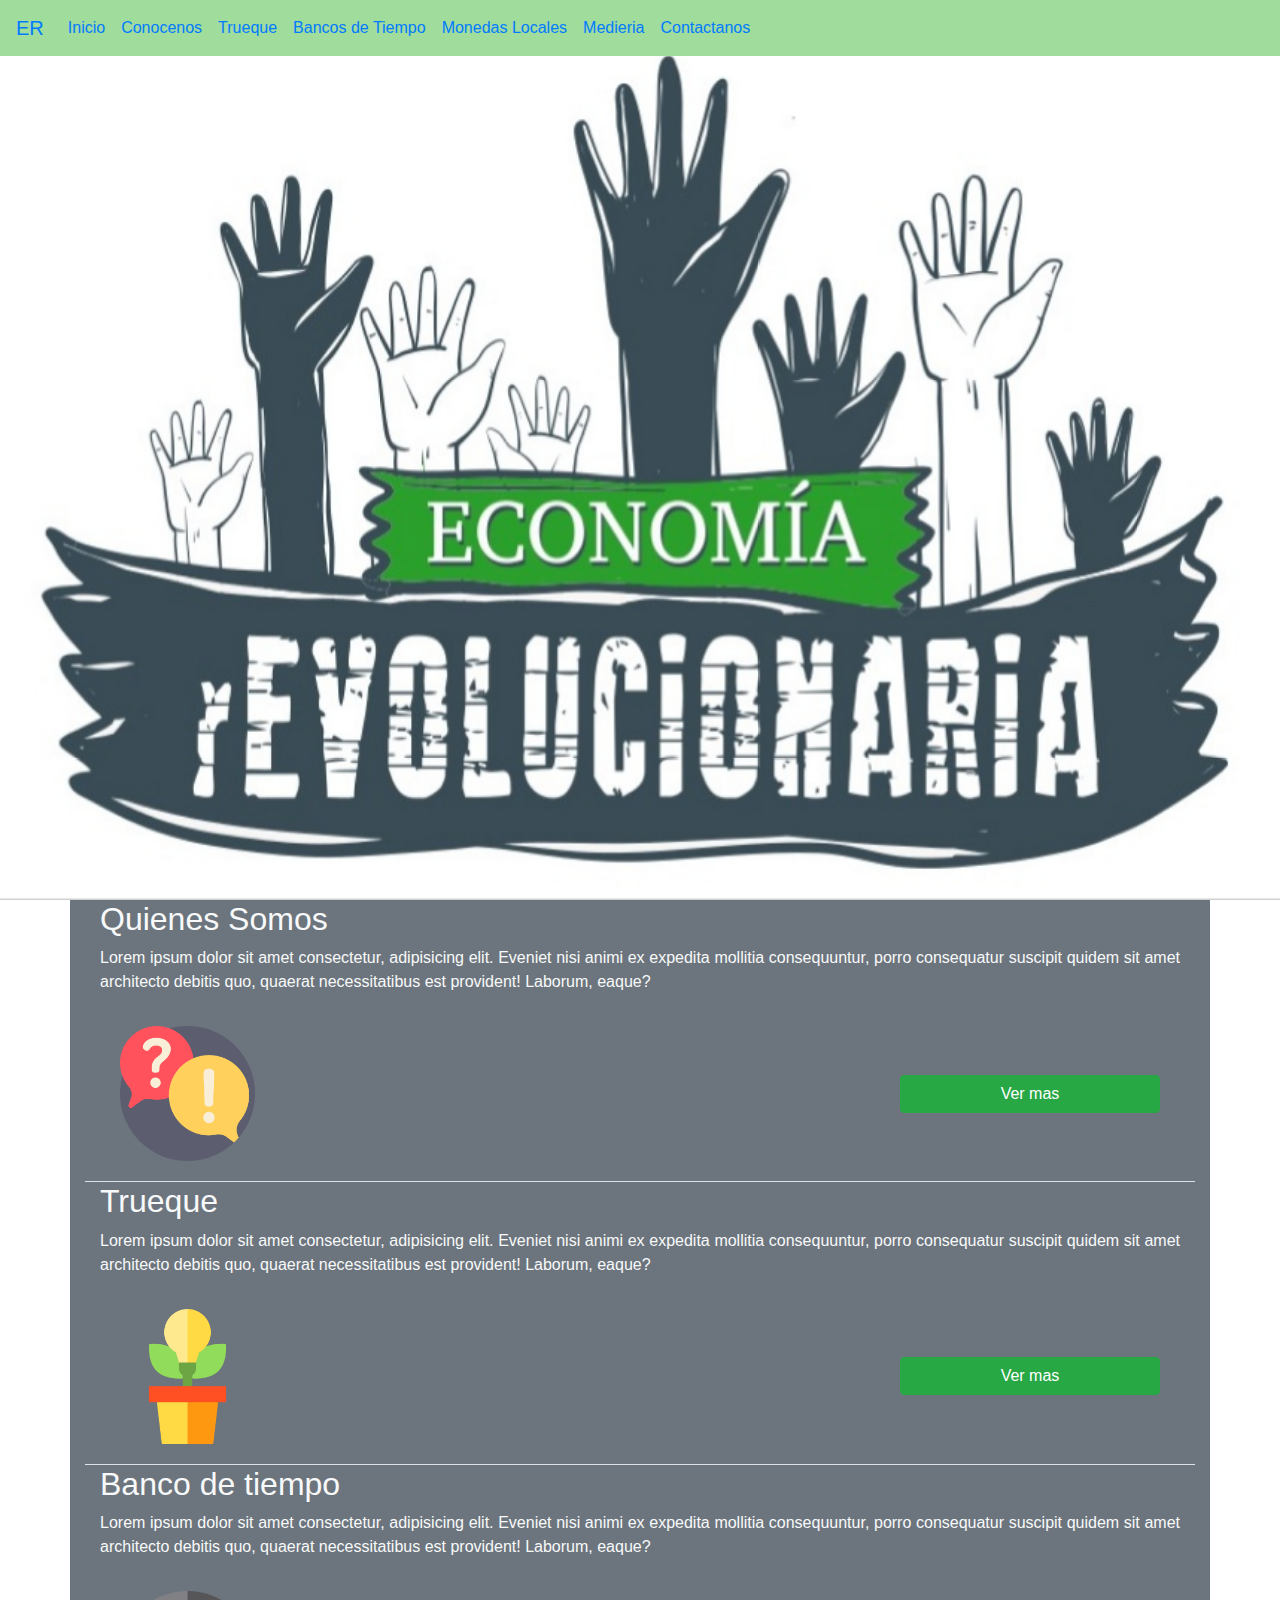
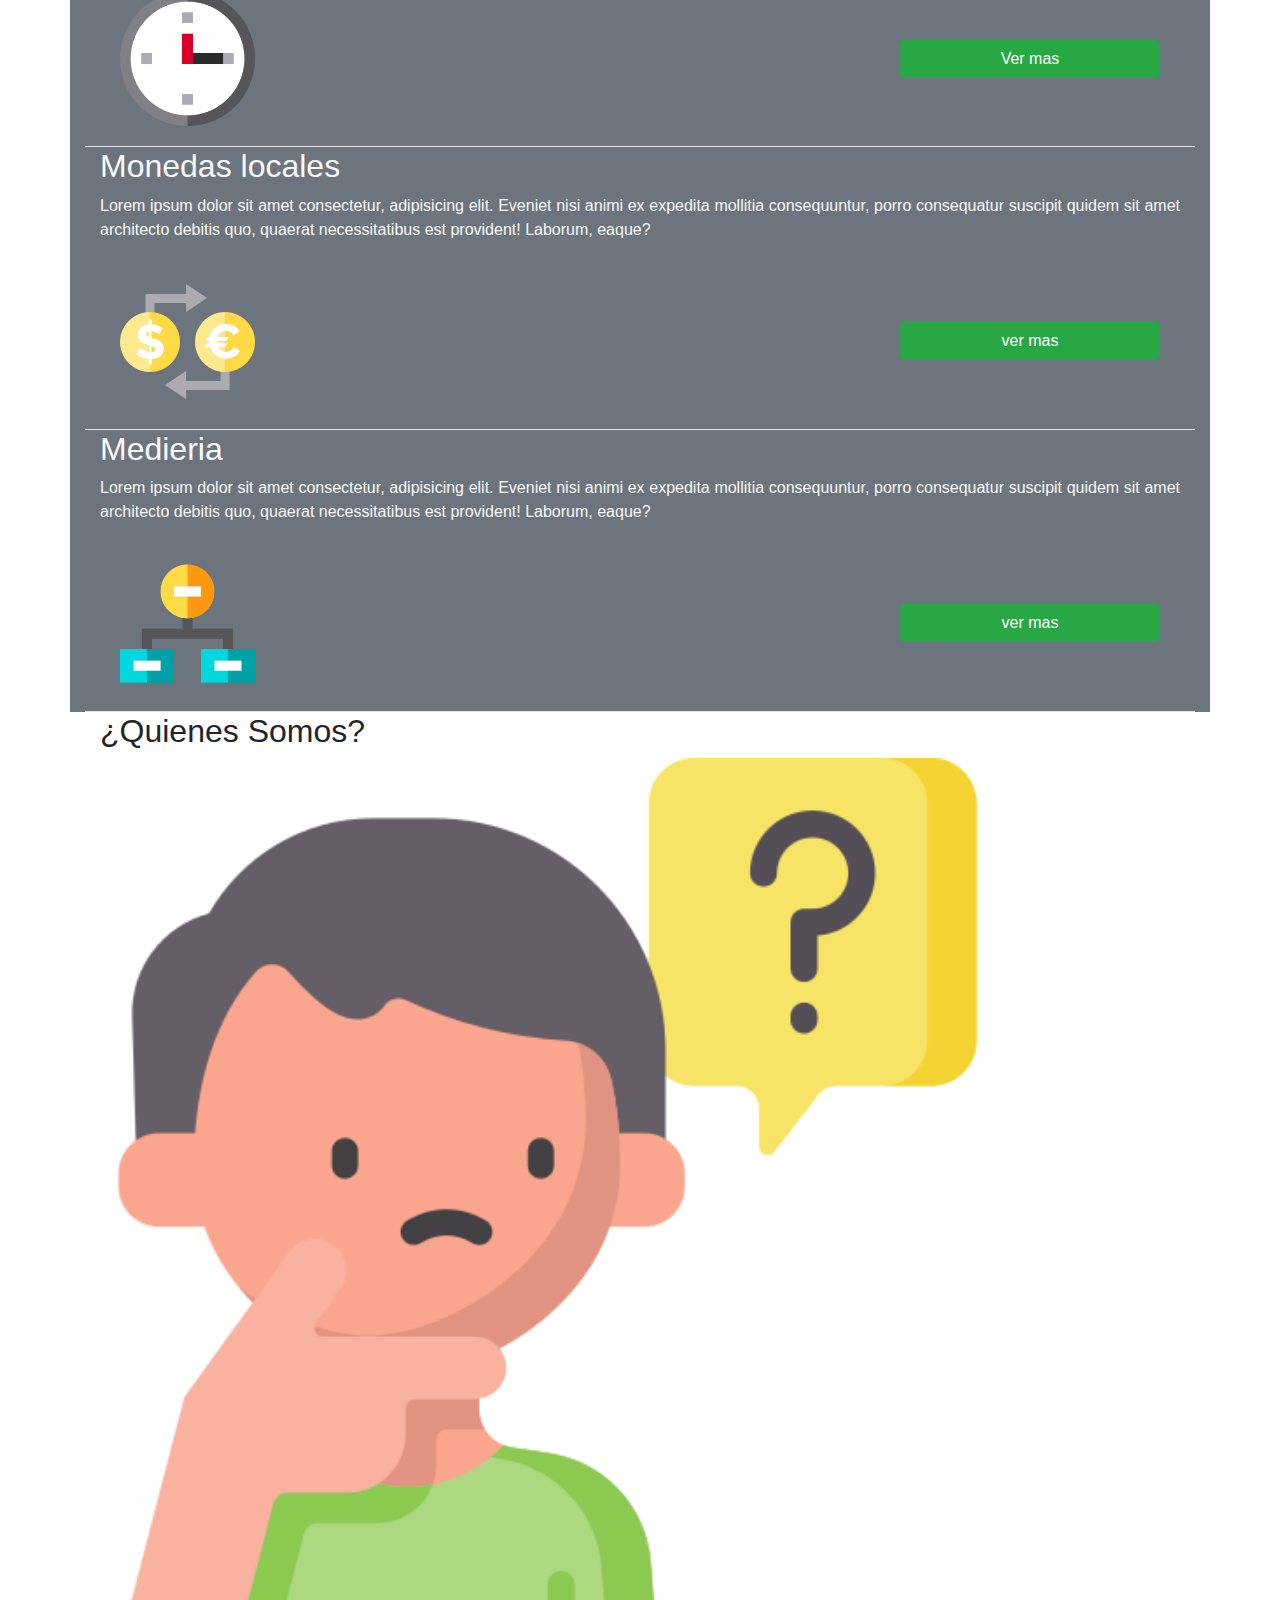
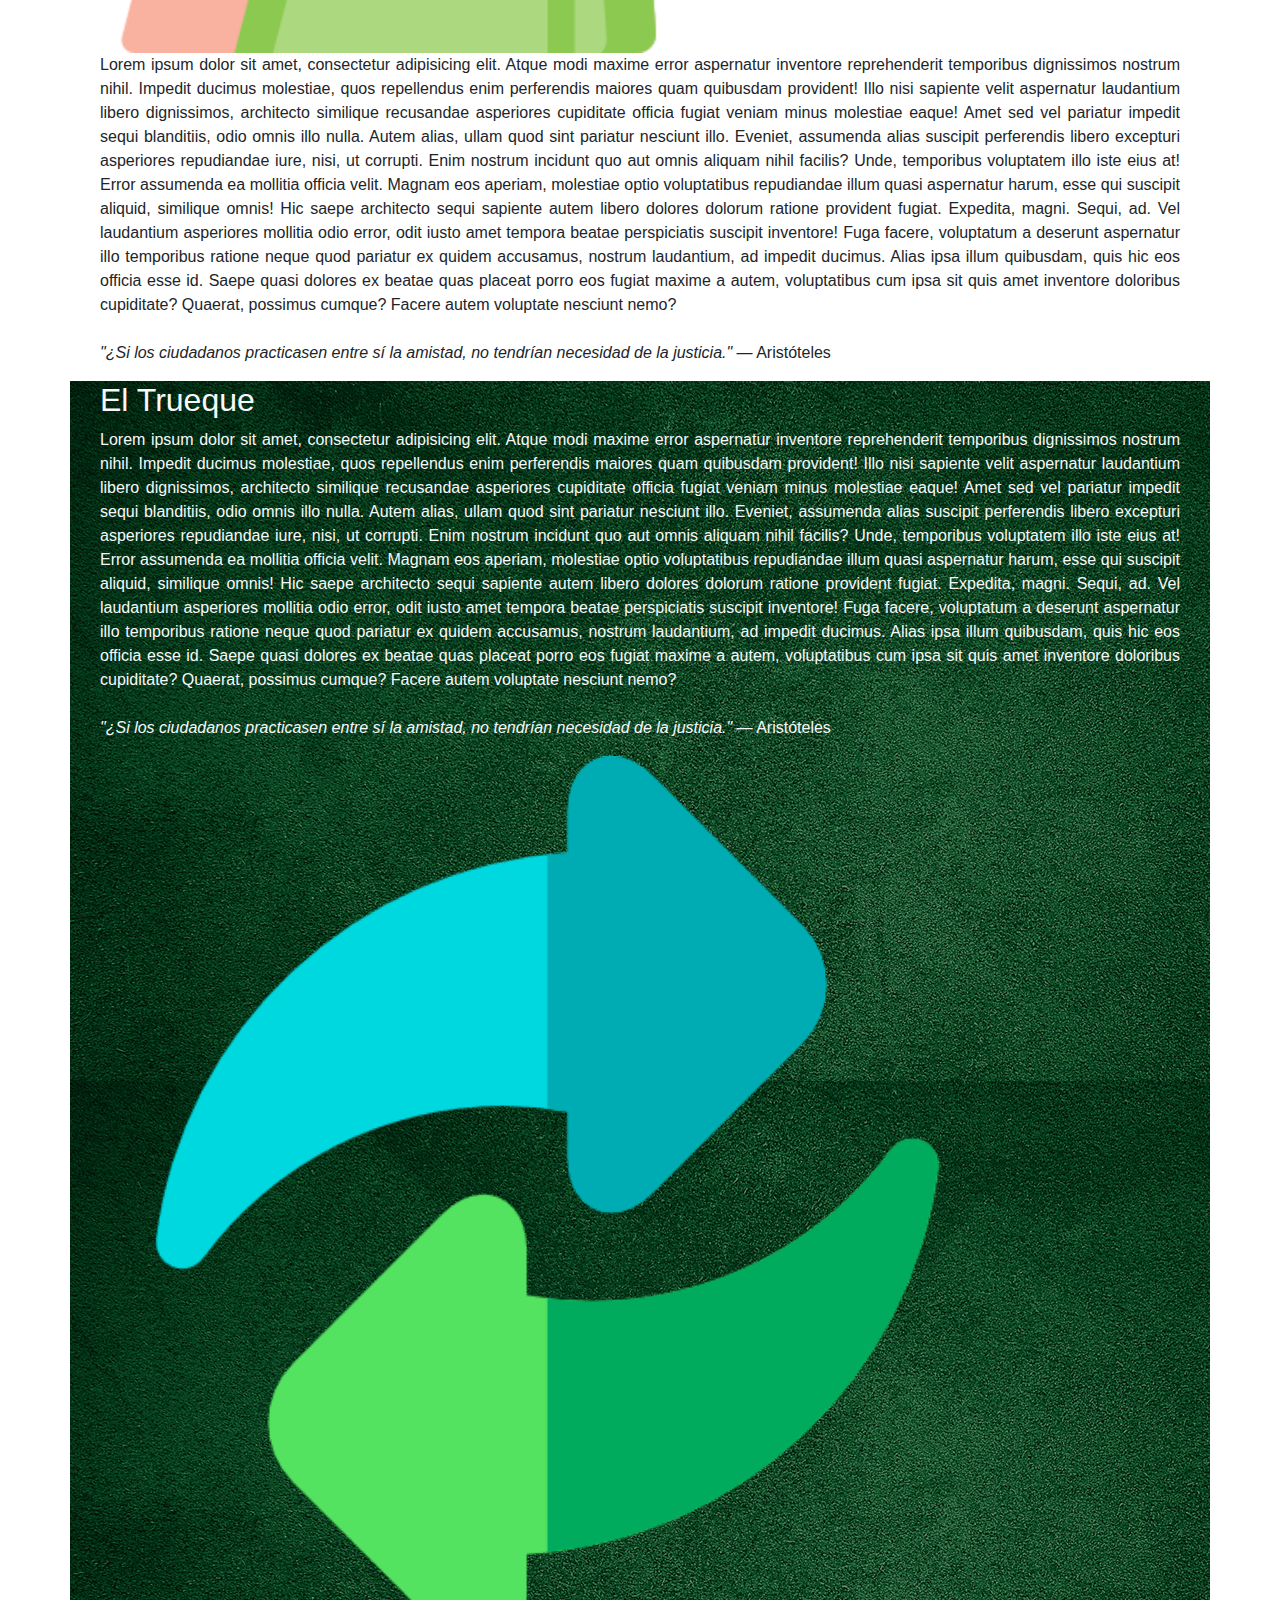
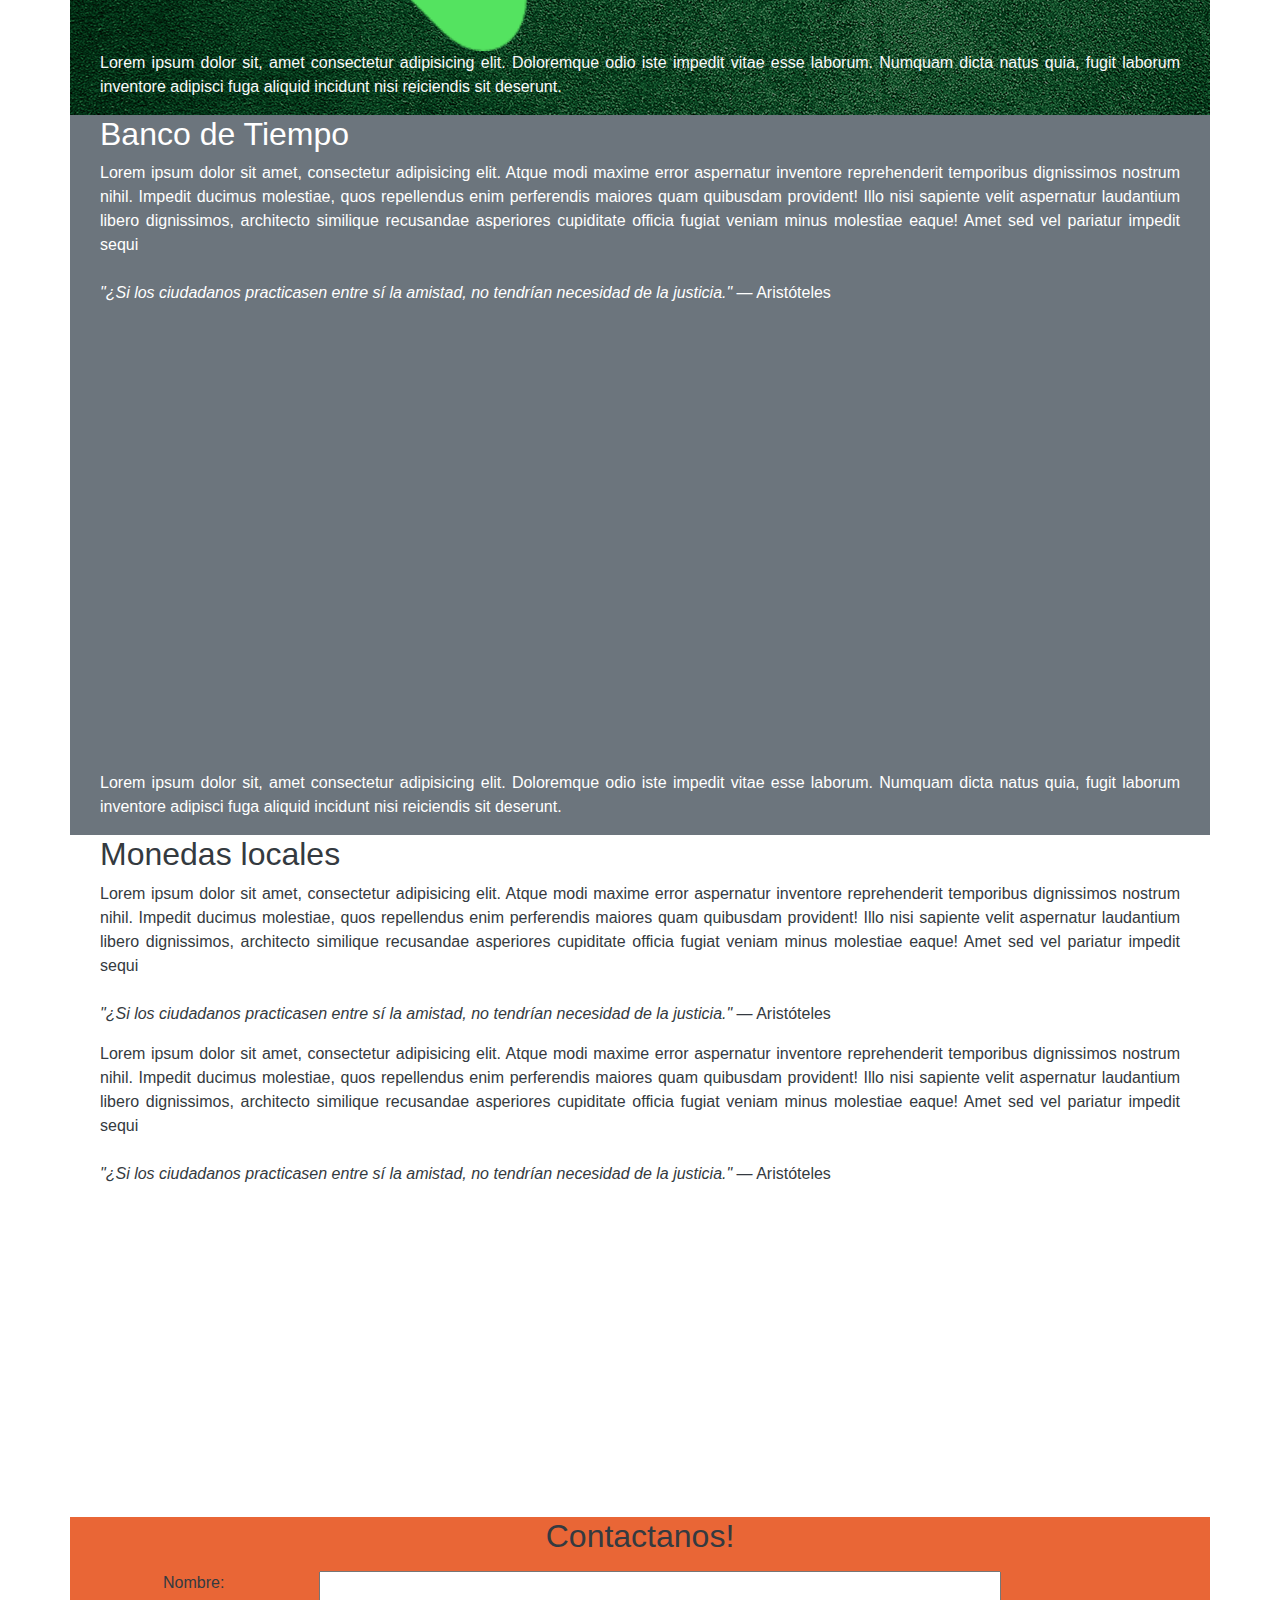
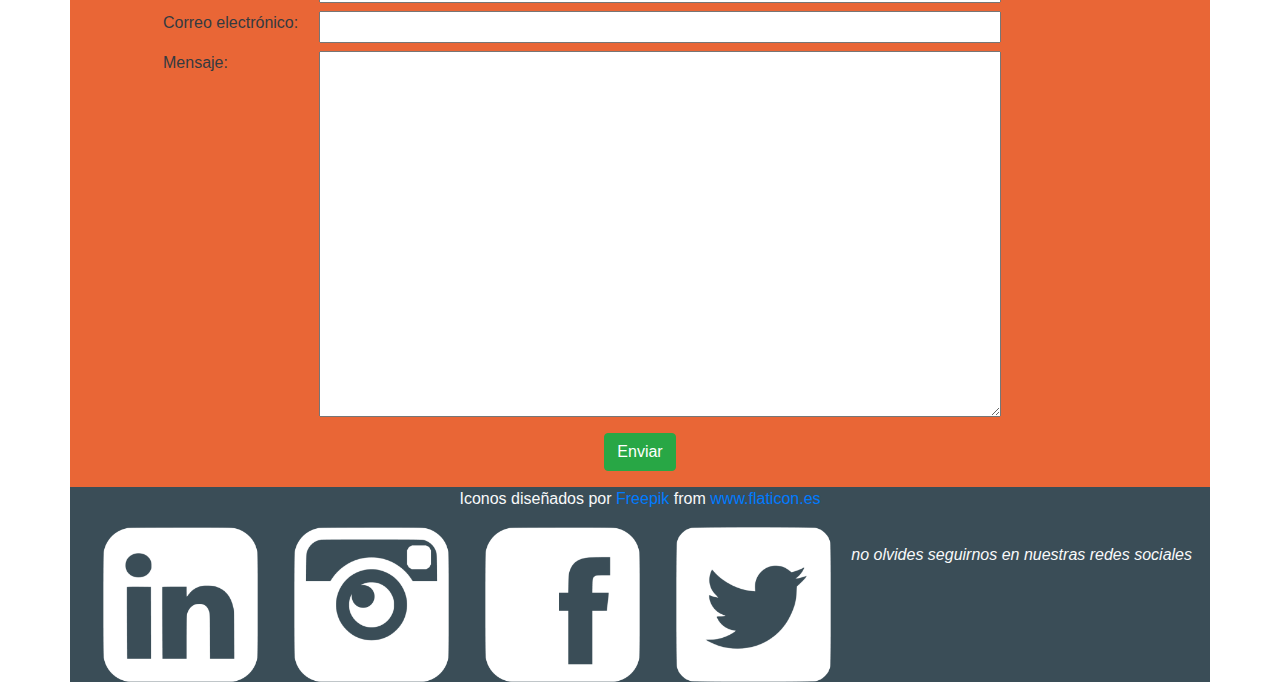
==== commit 3b0d24a2: "estructurada" ====
--- a/index.html
+++ b/index.html
@@ -6,148 +6,163 @@
     <meta name="viewport" content="width=device-width, initial-scale=1.0">
     <link rel="stylesheet" href="css/bootstrap.css">
     <link rel="stylesheet" href="css/style.css">
-    <title>Docodo</title>
+    <link rel="shortcut icon" href="imagenes/logo.png" type="image/x-icon">
+    <title>Economia Revucionaria</title>
 </head>
 
-<body class="">
-    <header class="continer justify-content-sm-between ">
-        <nav class="navbar navbar-expand-lg navbar-light fixed-top navcolor ml-xl-5 mr-xl-5">
-            <a class="navbar-brand" href="#">ER</a>
-            <button class="navbar-toggler" type="button" data-toggle="collapse" data-target="#navbarSupportedContent"
-                aria-controls="navbarSupportedContent" aria-expanded="false" aria-label="Toggle navigation">
-                <span class="navbar-toggler-icon"></span>
-            </button>
-            <div class="collapse navbar-collapse" id="navbarSupportedContent">
-                <ul class="navbar-nav mr-auto">
-                    <li class="nav-item ">
-                        <a class="nav-link" href="#">Inicio <span class="sr-only">(current)</span></a>
-                    </li>
-                    <li class="nav-item ">
-                        <a class="nav-link" href="#quienes">Conocenos <span class="sr-only">(current)</span></a>
-                    </li>
-                    <li class="nav-item">
-                        <a class="nav-link" href="#trueque">Trueque</a>
-                    </li>
-                    <li class="nav-item">
-                        <a class="nav-link " href="#banco">Bancos de Tiempo</a>
-                    </li>
-                    <li class="nav-item">
-                        <a class="nav-link " href="#">Monedas Locales</a>
-                    </li>
-                    <li class="nav-item">
-                        <a class="nav-link " href="#">Medieria</a>
-                    </li>
-                    <li class="nav-item">
-                        <a class="nav-link " href="#contacto">Contactanos</a>
-                    </li>
-                </ul>
-
-            </div>
-        </nav>
-        <!--carrusel-->
-        <div id="carouselFadeExampleIndicators" class="carousel slide carousel-fade" data-ride="carousel">
-            <div class="carousel-inner overflow-hidden" role="listbox">
-                <div class="carousel-item active">
-                    <img class="d-block w-100 altura" src="imagenes/86066dad-af26-426d-b901-2b6f3eaf39d0.jpg">
-                </div>
-                <div class="carousel-item">
-                    <img class="d-block w-100 altura" src="imagenes/b3059bda-68b7-4e30-9ac5-ec8d98367260.jpg">
-                </div>
-            </div>
-            <a class="carousel-control-prev" href="#carouselFadeExampleIndicators" role="button" data-slide="prev">
-                <span class="carousel-control-prev-icon" aria-hidden="true"></span>
-                <span class="sr-only">Previous</span>
-            </a>
-            <a class="carousel-control-next" href="#carouselFadeExampleIndicators" role="button" data-slide="next">
-                <span class="carousel-control-next-icon" aria-hidden="true"></span>
-                <span class="sr-only">Next</span>
-            </a>
-        </div>
-
-
-
-
+<body>
+    <header>
+        <!--AQUI PARTE EL NAV QUE ESTA OK-->
+        <div id="nav" class="container m-0 p-0">
+            <nav class=" navbar navbar-expand-lg navcolor fixed-top ">
+                <a class="navbar-brand" href="#">ER</a>
+                <button class="navbar-toggler btn-danger" type="button" data-toggle="collapse"
+                    data-target="#navbarSupportedContent" aria-controls="navbarSupportedContent" aria-expanded="false"
+                    aria-label="Toggle navigation">
+                    <span class="navbar-toggler-icon"></span>
+                </button>
+                <div class="collapse navbar-collapse" id="navbarSupportedContent">
+                    <ul class="navbar-nav mr-auto">
+                        <li class="nav-item ">
+                            <a class="nav-link" href="#">Inicio <span class="sr-only">(current)</span></a>
+                        </li>
+                        <li class="nav-item ">
+                            <a class="nav-link" href="#quienes">Conocenos <span class="sr-only">(current)</span></a>
+                        </li>
+                        <li class="nav-item">
+                            <a class="nav-link" href="#trueque">Trueque</a>
+                        </li>
+                        <li class="nav-item">
+                            <a class="nav-link " href="#banco">Bancos de Tiempo</a>
+                        </li>
+                        <li class="nav-item">
+                            <a class="nav-link " href="#">Monedas Locales</a>
+                        </li>
+                        <li class="nav-item">
+                            <a class="nav-link " href="#">Medieria</a>
+                        </li>
+                        <li class="nav-item">
+                            <a class="nav-link " href="#contacto">Contactanos</a>
+                        </li>
+                    </ul>
+                </div>
+            </nav>
+        </div>
+        <div id="carrusel container m-0 p-0">
+            <div id="carouselFadeExampleIndicators" class="carousel slide carousel-fade " data-ride="carousel">
+                <div class="carousel-inner overflow-hidden" role="listbox">
+                    <div class="carousel-item active">
+                        <img class="d-block w-100 altura" src="imagenes/86066dad-af26-426d-b901-2b6f3eaf39d0.jpg">
+                    </div>
+                    <div class="carousel-item">
+                        <img class="d-block w-100 altura" src="imagenes/b3059bda-68b7-4e30-9ac5-ec8d98367260.jpg">
+                    </div>
+                </div>
+                <a class="carousel-control-prev" href="#carouselFadeExampleIndicators" role="button" data-slide="prev">
+                    <span class="carousel-control-prev-icon" aria-hidden="true"></span>
+                    <span class="sr-only">Previous</span>
+                </a>
+                <a class="carousel-control-next" href="#carouselFadeExampleIndicators" role="button" data-slide="next">
+                    <span class="carousel-control-next-icon" aria-hidden="true"></span>
+                    <span class="sr-only">Next</span>
+                </a>
+            </div>
+        </div>
     </header>
-    <!--seleccion de tema // revisar colores  -->
-    <section class="container-fluid justify-content-sm-center bg-secondary mt-sm-2  ">
-        <div class="row p-1  justify-content-center text-light">
-            <div id="quienes-somos" class="col-sm-11 col-md-5 justify-content-sm-between border-bottom m-3 ">
-                <h2 class="h2">Quienes Somos</h2>
-                <p class="text-justify">Lorem ipsum dolor sit amet consectetur, adipisicing elit. Eveniet nisi animi ex
-                    expedita mollitia
-                    consequuntur, porro consequatur suscipit quidem sit amet architecto debitis quo, quaerat
-                    necessitatibus est provident! Laborum, eaque?</p>
-                <div class=" row justify-content-between p-3 m-1">
-                    <img src="imagenes/pregunta2.png" alt="img" class="logos">
-                    <button type="button" class="btn btn-success w-25 h-25 align-self-sm-center"><a href="#quienes"
-                            class="text-decoration-none text-white">Ver
-                            mas</a>
-                    </button>
-                </div>
-            </div>
-            <div class="col-sm-11 col-md-5 justify-content-sm-between border-bottom m-3 ">
-                <h2 class="h2">Trueque</h2>
-                <p class="text-justify">Lorem ipsum dolor sit amet consectetur, adipisicing elit. Eveniet nisi animi ex
-                    expedita mollitia
-                    consequuntur, porro consequatur suscipit quidem sit amet architecto debitis quo, quaerat
-                    necessitatibus est provident! Laborum, eaque?</p>
-                <div class=" row justify-content-between p-3 m-1">
-                    <img src="imagenes/129467-business-and-office/png/idea.png" alt="img" class="logos">
-                    <button type="button" class="btn btn-success w-25 h-25 align-self-sm-center"><a href="#trueque"
-                            class="text-decoration-none text-white">Ver
-                            mas</a>
-                    </button>
-                </div>
-            </div>
-            <div class="col-sm-11  col-md-5 border-bottom m-3 ">
-                <h2 class="h2 ">Banco de tiempo </h2>
-                <p class="text-justify">Lorem ipsum dolor sit amet consectetur, adipisicing elit. Eveniet nisi animi ex
-                    expedita mollitia
-                    consequuntur, porro consequatur suscipit quidem sit amet architecto debitis quo, quaerat
-                    necessitatibus est provident! Laborum, eaque?
-                </p>
-                <div class=" row justify-content-between p-3 m-1 ">
-                    <img src="imagenes/129467-business-and-office/png/clock.png" alt="img" class="logos">
-                    <button type="button" class="btn btn-success w-25 h-25 align-self-sm-center"><a href="#banco"
-                            class="text-decoration-none text-white">Ver
-                            mas</a></button>
-                </div>
-            </div>
-            <div class="col-sm-11 col-md-5 border-bottom m-3">
-                <h2 class="h2">Monedas locales</h2>
-                <p class="text-justify ">Lorem ipsum dolor sit amet consectetur, adipisicing elit. Eveniet nisi animi ex
-                    expedita mollitia
-                    consequuntur, porro consequatur suscipit quidem sit amet architecto debitis quo, quaerat
-                    necessitatibus est provident! Laborum, eaque?
-                </p>
-                <div class=" row justify-content-between p-3 m-1">
-                    <img src="imagenes/129467-business-and-office/png/exchange.png" class="logos" alt="img">
-                    <button type="button" class="btn btn-success w-25 h-25 align-self-sm-center">ver mas</button>
-                </div>
-            </div>
-            <div class="col-sm-11 col-md-5 border-bottom m-3 ">
-                <h2 class="h2">Medieria</h2>
-                <p class="text-justify">Lorem ipsum dolor sit amet consectetur, adipisicing elit. Eveniet nisi animi ex
-                    expedita mollitia
-                    consequuntur, porro consequatur suscipit quidem sit amet architecto debitis quo, quaerat
-                    necessitatibus est provident! Laborum, eaque?</p>
-                <div class=" row justify-content-between p-3 m-1">
-                    <img src="imagenes/129467-business-and-office/png/organization.png" class="logos" alt="img">
-                    <button type="button" class="btn btn-success w-25 h-25 align-self-sm-center">ver mas</button>
-                </div>
-            </div>
-    </section>
-    <!--quienes-->
-    <section class="container-fluid text-light p-3 justify-content-center text-justify text-dark">
-        <div class="row align-self-sm-center justify-content-around">
-            <h2 id="quienes" class="h1 mb-5 ">¿Quienes Somos?</h2>
-        </div>
-        <div class="row align-items-center">
-            <div class=" col-sm-12 col-md-5 ">
-                <img src="imagenes/pregunta.png" alt="quienes somos?" class="w-100">
-            </div>
-            <div class="m-2 col-sm-12 col-md-6">
-                <p class="">Lorem ipsum dolor sit amet, consectetur adipisicing elit. Atque modi
+
+
+
+    <div class="container bg-secondary">
+        <section>
+            <div class="justify-content-center text-light">
+                <div id="QUIENES-SOMOS" class="col-12 justify-content-between border-bottom">
+                    <h2 class="h2">Quienes Somos</h2>
+                    <p class="text-justify">Lorem ipsum dolor sit amet consectetur, adipisicing elit. Eveniet nisi animi
+                        ex
+                        expedita mollitia
+                        consequuntur, porro consequatur suscipit quidem sit amet architecto debitis quo, quaerat
+                        necessitatibus est provident! Laborum, eaque?</p>
+                    <div class="row justify-content-between p-3 m-1">
+                        <img src="imagenes/pregunta2.png" alt="img" class="logos">
+                        <button type="button" class="btn btn-success w-25 h-25 align-self-sm-center"><a href="#quienes"
+                                class="text-decoration-none text-white">Ver
+                                mas</a>
+                        </button>
+                    </div>
+                </div>
+                <div id="TRUEQUE" class="col-12 justify-content-between border-bottom">
+                    <h2 class="h2">Trueque</h2>
+                    <p class="text-justify">Lorem ipsum dolor sit amet consectetur, adipisicing elit. Eveniet nisi animi
+                        ex
+                        expedita mollitia
+                        consequuntur, porro consequatur suscipit quidem sit amet architecto debitis quo, quaerat
+                        necessitatibus est provident! Laborum, eaque?</p>
+                    <div class=" row justify-content-between p-3 m-1">
+                        <img src="imagenes/129467-business-and-office/png/idea.png" alt="img" class="logos">
+                        <button type="button" class="btn btn-success w-25 h-25 align-self-sm-center"><a href="#trueque"
+                                class="text-decoration-none text-white">Ver
+                                mas</a>
+                        </button>
+                    </div>
+                </div>
+                <div class="col-12 justify-content-between border-bottom">
+                    <h2 class="h2 ">Banco de tiempo </h2>
+                    <p class="text-justify">Lorem ipsum dolor sit amet consectetur, adipisicing elit. Eveniet nisi animi
+                        ex
+                        expedita mollitia
+                        consequuntur, porro consequatur suscipit quidem sit amet architecto debitis quo, quaerat
+                        necessitatibus est provident! Laborum, eaque?
+                    </p>
+                    <div class=" row justify-content-between p-3 m-1 ">
+                        <img src="imagenes/129467-business-and-office/png/clock.png" alt="img" class="logos">
+                        <button type="button" class="btn btn-success w-25 h-25 align-self-sm-center"><a href="#banco"
+                                class="text-decoration-none text-white">Ver
+                                mas</a></button>
+                    </div>
+                </div>
+                <div id="MONEDAS" class="col-12 border-bottom">
+                    <h2 class="h2">Monedas locales</h2>
+                    <p class="text-justify ">Lorem ipsum dolor sit amet consectetur, adipisicing elit. Eveniet nisi
+                        animi ex
+                        expedita mollitia
+                        consequuntur, porro consequatur suscipit quidem sit amet architecto debitis quo, quaerat
+                        necessitatibus est provident! Laborum, eaque?
+                    </p>
+                    <div class=" row justify-content-between p-3 m-1">
+                        <img src="imagenes/129467-business-and-office/png/exchange.png" class="logos" alt="img">
+                        <button type="button" class="btn btn-success w-25 h-25 align-self-sm-center">ver mas</button>
+                    </div>
+                </div>
+                <div id="MEDIERIA" class="col-12 justify-content-between border-bottom">
+                    <h2 class="h2">Medieria</h2>
+                    <p class="text-justify">Lorem ipsum dolor sit amet consectetur, adipisicing elit. Eveniet nisi animi
+                        ex
+                        expedita mollitia
+                        consequuntur, porro consequatur suscipit quidem sit amet architecto debitis quo, quaerat
+                        necessitatibus est provident! Laborum, eaque?</p>
+                    <div class=" row justify-content-between p-3 m-1">
+                        <img src="imagenes/129467-business-and-office/png/organization.png" class="logos" alt="img">
+                        <button type="button" class="btn btn-success w-25 h-25 align-self-sm-center">ver mas</button>
+                    </div>
+                </div>
+        </section>
+    </div>
+
+
+
+    <!-- Quienes somos-->
+    <div id="seccion quienes" class="container text-justify">
+        <section>
+            <!--Titulo de la imagen-->
+            <div class="col-12">
+                <h2 id="quienes" class="h2">¿Quienes Somos?</h2>
+            </div>
+
+            <!-- TEXTO E IMAGEN-->
+            <div class="row">
+                <img src="imagenes/pregunta.png" alt="quienes somos? " class="col-10 w-50">
+
+                <p class="col-12">Lorem ipsum dolor sit amet, consectetur adipisicing elit. Atque modi
                     maxime error aspernatur inventore
                     reprehenderit temporibus dignissimos nostrum nihil. Impedit ducimus molestiae, quos repellendus enim
                     perferendis maiores quam quibusdam provident!
@@ -174,140 +189,132 @@
                     nemo? <br><br>
                     <cite>"¿Si los ciudadanos practicasen entre sí la amistad, no tendrían necesidad de la justicia."
                     </cite>
-                    — Aristóteles
-            </div>
-        </div>
-        </p>
-        </div>
-        </div>
-    </section>
+                    — Aristóteles </p>
+            </div>
+    </div>
+
     <!--seccion Trueque-->
-    <section class="container-fluid fondoverde text-light p-3 text-justify">
-        <div class="row align-self-sm-center justify-content-center">
-            <h2 id="trueque" class="h1 text-light mb-5 ">Trueque</h2>
-        </div>
-        <div class="row justify-content-center">
-            <p class="m-2 col-lg-8">
-                Lorem ipsum dolor sit amet, consectetur adipisicing elit. Atque modi maxime error aspernatur inventore
+    <div id="trueque" class="container text-justify fondoverde text-light ">
+        <section>
+            <!--Titulo de la imagen-->
+            <div class="col-12">
+                <h2  class="h2">El Trueque</h2>
+            </div>
+            <!-- TEXTO E IMAGEN-->
+            <div class="row">
+                <p class="col-12">Lorem ipsum dolor sit amet, consectetur adipisicing elit. Atque modi
+                    maxime error aspernatur inventore
+                    reprehenderit temporibus dignissimos nostrum nihil. Impedit ducimus molestiae, quos repellendus enim
+                    perferendis maiores quam quibusdam provident!
+                    Illo nisi sapiente velit aspernatur laudantium libero dignissimos, architecto similique recusandae
+                    asperiores cupiditate officia fugiat veniam minus molestiae eaque! Amet sed vel pariatur impedit
+                    sequi
+                    blanditiis, odio omnis illo nulla.
+                    Autem alias, ullam quod sint pariatur nesciunt illo. Eveniet, assumenda alias suscipit perferendis
+                    libero excepturi asperiores repudiandae iure, nisi, ut corrupti. Enim nostrum incidunt quo aut omnis
+                    aliquam nihil facilis?
+                    Unde, temporibus voluptatem illo iste eius at! Error assumenda ea mollitia officia velit. Magnam eos
+                    aperiam, molestiae optio voluptatibus repudiandae illum quasi aspernatur harum, esse qui suscipit
+                    aliquid, similique omnis!
+                    Hic saepe architecto sequi sapiente autem libero dolores dolorum ratione provident fugiat. Expedita,
+                    magni. Sequi, ad. Vel laudantium asperiores mollitia odio error, odit iusto amet tempora beatae
+                    perspiciatis suscipit inventore!
+                    Fuga facere, voluptatum a deserunt aspernatur illo temporibus ratione neque quod pariatur ex quidem
+                    accusamus, nostrum laudantium, ad impedit ducimus. Alias ipsa illum quibusdam, quis hic eos officia
+                    esse
+                    id.
+                    Saepe quasi dolores ex beatae quas placeat porro eos fugiat maxime a autem, voluptatibus cum ipsa
+                    sit
+                    quis amet inventore doloribus cupiditate? Quaerat, possimus cumque? Facere autem voluptate nesciunt
+                    nemo? <br><br>
+                    <cite>"¿Si los ciudadanos practicasen entre sí la amistad, no tendrían necesidad de la justicia."
+                    </cite>
+                    — Aristóteles </p>
+                <img src="imagenes/intercambiando.png" alt="quienes somos? " class="col-10 w-50">
+                <p class="col-12">
+                    Lorem ipsum dolor sit, amet consectetur adipisicing elit. Doloremque odio iste impedit vitae esse
+                    laborum. Numquam dicta natus quia, fugit laborum inventore adipisci fuga aliquid incidunt nisi
+                    reiciendis sit deserunt.
+                </p>
+            </div>
+    </div>
+
+<!--SECCION BANCO-->
+
+<div id="banco" class="container text-justify bg-secondary text-white ">
+    <section>
+        <!--Titulo de la imagen-->
+        <div class="col-12">
+            <h2  class="h2">Banco de Tiempo</h2>
+        </div>
+        <!-- TEXTO E IMAGEN-->
+        <div class="row  ">
+            <p class="col-12">Lorem ipsum dolor sit amet, consectetur adipisicing elit. Atque modi
+                maxime error aspernatur inventore
                 reprehenderit temporibus dignissimos nostrum nihil. Impedit ducimus molestiae, quos repellendus enim
                 perferendis maiores quam quibusdam provident!
                 Illo nisi sapiente velit aspernatur laudantium libero dignissimos, architecto similique recusandae
-                asperiores cupiditate officia fugiat veniam minus molestiae eaque! Amet sed vel pariatur impedit sequi
-                blanditiis, odio omnis illo nulla.
-                Autem alias, ullam quod sint pariatur nesciunt illo. Eveniet, assumenda alias suscipit perferendis
-                libero excepturi asperiores repudiandae iure, nisi, ut corrupti. Enim nostrum incidunt quo aut omnis
-                aliquam nihil facilis?
-                Unde, temporibus voluptatem illo iste eius at! Error assumenda ea mollitia officia velit. Magnam eos
-                aperiam, molestiae optio voluptatibus repudiandae illum quasi aspernatur harum, esse qui suscipit
-                aliquid, similique omnis!
-                Hic saepe architecto sequi sapiente autem libero dolores dolorum ratione provident fugiat. Expedita,
-                magni. Sequi, ad. Vel laudantium asperiores mollitia odio error, odit iusto amet tempora beatae
-                perspiciatis suscipit inventore!
-                Fuga facere, voluptatum a deserunt aspernatur illo temporibus ratione neque quod pariatur ex quidem
-                accusamus, nostrum laudantium, ad impedit ducimus. Alias ipsa illum quibusdam, quis hic eos officia esse
-                id.
-                Saepe quasi dolores ex beatae quas placeat porro eos fugiat maxime a autem, voluptatibus cum ipsa sit
-                quis amet inventore doloribus cupiditate? Quaerat, possimus cumque? Facere autem voluptate nesciunt
-                nemo?
-                Minima
-                voluptatum hic necessitatibus autem repellat dolorem nesciunt ullam maxime quia neque, magnam similique
-                doloremque quod doloribus sequi expedita!
-                In commodi explicabo nihil, ullam dolorum aperiam aspernatur quisquam molestiae id architecto. Aut
-                explicabo nesciunt nobis unde nostrum sed non maxime facere, sint velit error placeat sequi minima
-                dolorum atque.
-                Assumenda ipsa excepturi consequuntur officia nobis minus id odio rem adipisci, optio placeat autem ex
-                at incidunt quae ab eaque possimus enim tempore quam sunt labore aut ipsum maiores. Laboriosam!
-                Eaque saepe natus est aspernatur rerum molestiae corrupti, laborum, non a quas asperiores optio nihil
-                officiis cupiditate totam. Consectetur laborum vero ullam voluptate eius illo sint amet delectus. Natus,
-                eaque!
-                Amet dolorem perspiciatis in cumque veniam reiciendis veritatis maxime voluptate blanditiis, ratione sed
-                ducimus architecto doloribus necessitatibus aspernatur ea et quisquam culpa eius cupiditate maiores
-                aliquid alias fuga laborum. Dignissimos.
-                Ullam non tempora quia, suscipit aspernatur fugiat commodi molestiae earum! Natus similique placeat quas
-                numquam quaerat! Incidunt, ratione esse eius excepturi reiciendis delectus, officiis corrupti asperiores
-                unde, soluta molestias natus?</p>
-            </p>
-            <img src="imagenes/intercambiando.png" alt="" class="col-lg-3 w-auto">
-            <!--REVISAR EN LG-->
-        </div>
-        <div class="row  justify-content-center">
-            <div class="col-11">
-                <p>Lorem ipsum dolor sit, amet consectetur adipisicing elit. Ducimus dignissimos tempora assumenda in at
-                    quisquam suscipit saepe et. Dignissimos quo animi quos soluta voluptas aliquid, quod architecto
-                    quasi nisi numquam!
-                    Aperiam nisi placeat obcaecati ad sunt illo optio porro voluptatum tempora? Architecto quibusdam
-                    ducimus asperiores quis, quaerat sapiente sit impedit explicabo voluptates omnis deleniti officia,
-                    doloremque neque, quisquam temporibus voluptatem!
-                    Porro perspiciatis debitis, velit culpa quis illum sequi facilis. Minima odit cumque obcaecati
-                    inventore quis nobis labore sed asperiores nostrum eligendi dolores culpa iste doloribus at maxime,
-                    unde, nihil maiores.</p>
-            </div>
-
-        </div>
-    </section>
-    <!--me parecio interesante agregar un mapa donde puedan ver donde estan ubicados algunos bancos con una previa 
-        definicion que invite a participar y luego de eso una definicion mas extensa, por eso el mapa .-UrroNotas -->
-    <section class="container-fluid  bg-secondary text-light text-justify pb-3">
-        <div class="row justify-content-center">
-            <p id="banco" class="h2 mb-5 pt-2 ">Bancos de Tiempo</p>
-        </div>
-        <div>
-            <p class="col-sm-12 col-md-12">
-                Lorem ipsum dolor sit amet consectetur, adipisicing elit. Nam reiciendis nesciunt deleniti dolor
-                voluptatem voluptatum fugiat dolore? Quaerat nemo aut, quia, doloribus sint impedit, autem quidem
-                dignissimos unde quis asperiores. Lorem ipsum dolor sit, amet consectetur adipisicing elit. Non deserunt
-                velit officia optio nulla modi quos minima fuga maiores, laborum nesciunt molestiae recusandae? Sint,
-                et. At voluptatibus unde sapiente labore. Lorem, ipsum dolor sit amet consectetur adipisicing elit.
-                Minima quam nobis doloribus corrupti sunt error dolore, officia dolor sed praesentium molestias totam
-                ratione possimus recusandae accusamus asperiores, porro qui? Dolorum!
-                Vel, totam dolorum. Inventore ipsum blanditiis at, dignissimos distinctio nisi sapiente totam debitis
-                aut in asperiores ipsam eligendi facilis laborum vitae cumque dolor. Quaerat earum eum atque laudantium
-                temporibus consequuntur?
-                Asperiores at, aspernatur quam iste illo natus officia dolores similique corporis nobis inventore rem
-                incidunt quibusdam quisquam ipsa facere magni est provident molestiae temporibus voluptatum veniam,
-                aliquid doloremque ratione? Beatae?
-                Lorem ipsum dolor sit amet consectetur adipisicing elit. Reiciendis corrupti aspernatur quia doloremque
-                soluta placeat sed deleniti veniam, delectus fugit quisquam ipsa asperiores sit non laudantium, aliquid
-                minima officia perspiciatis.
-                Obcaecati molestiae reiciendis at unde nobis mollitia optio temporibus, consequuntur aliquam nam enim,
-                magnam nisi exercitationem alias facere eius qui cupiditate eligendi placeat magni maiores officia!
-                Maiores magni fuga numquam.
-                Tempora deleniti consequatur recusandae natus culpa cumque vel consequuntur, dolorum obcaecati illum
-                praesentium, aspernatur, corrupti aut qui esse beatae dolores asperiores saepe nesciunt quis! Dolore,
-                nisi? Saepe dicta accusantium impedit.
-                Est at, doloribus veniam officiis voluptate numquam soluta earum reiciendis ab vel temporibus
-                consequatur similique, error saepe, laboriosam minus. Libero eveniet repellendus consequatur fugiat
-                explicabo deserunt nobis impedit quasi dignissimos?
-                Reprehenderit possimus dicta eius aliquam cupiditate iusto beatae molestias perspiciatis veniam voluptas
-                architecto ex, enim sit quasi natus facilis, soluta perferendis adipisci. Odio, ad suscipit. Soluta
-                atque labore incidunt quibusdam.
-                Minus voluptate enim cumque aspernatur ratione, hic dolores laudantium, quasi ad amet quisquam. Ipsa
-                tempora cum amet beatae nemo alias mollitia suscipit, tenetur aperiam. Eligendi optio nostrum aliquid.
-                Quos, autem!
-            </p>
-            <iframe class="w-100 col-sm-12 col-lg-12 pb-2"
+                asperiores cupiditate officia fugiat veniam minus molestiae eaque! Amet sed vel pariatur impedit
+                sequi
+              <br><br>
+                <cite>"¿Si los ciudadanos practicasen entre sí la amistad, no tendrían necesidad de la justicia."
+                </cite>
+                — Aristóteles </p>
+                <iframe class="w-100 col-sm-12 col-lg-12 pb-2"
                 src="https://www.google.com/maps/embed?pb=!1m18!1m12!1m3!1d12746.811154979996!2d-73.11596585973409!3d-36.993026978547235!2m3!1f0!2f0!3f0!3m2!1i1024!2i768!4f13.1!3m3!1m2!1s0x9669c74113eb434d%3A0x10c8b9a2b97c9af6!2zUXVpbmVuY28sIENvcm9uZWwsIELDrW8gQsOtbw!5e0!3m2!1ses-419!2scl!4v1588281502497!5m2!1ses-419!2scl"
                 width="600" height="450" frameborder="0" style="border:0;" allowfullscreen="" aria-hidden="false"
                 tabindex="0"></iframe>
-            <p class="m-0  col-sm-12 col-md-12">
-                Lorem ipsum dolor sit, amet consectetur adipisicing elit. Nihil fugiat inventore minima, dicta quos
-                repudiandae asperiores ut mollitia quae nesciunt est atque? Tempora deserunt quod, ea voluptatum
-                assumenda quas quidem?
-                Veniam, pariatur nihil? Deleniti, rem repellendus. Illum nihil deserunt fugit, reprehenderit nisi
-                asperiores cum, maiores iste nesciunt eum dolores modi quo? Reiciendis ratione exercitationem quod
-                repellendus, hic molestias quae tempora.
-                Minus ea sit quos cupiditate neque quasi adipisci facilis beatae rem illo fugit rerum autem possimus cum
-                quam id at quaerat amet recusandae esse, maiores aperiam aliquid culpa? Facere, a.
-                Atque placeat dolorum, soluta iste itaque voluptatum nesciunt quo minus tempore nostrum ex veniam modi
-                dolor, facilis harum quia pariatur maxime vero amet minima odit culpa doloribus? Pariatur, doloremque
-                nam.
-                Asperiores facere sed quos molestiae veritatis, facilis aliquid voluptate delectus nisi, rerum excepturi
-                maiores. Laborum, numquam. Illum, asperiores accusamus provident molestiae repudiandae voluptas sapiente
-                facilis fugit ad sint, corrupti voluptates.
+
+            <p class="col-12">
+                Lorem ipsum dolor sit, amet consectetur adipisicing elit. Doloremque odio iste impedit vitae esse
+                laborum. Numquam dicta natus quia, fugit laborum inventore adipisci fuga aliquid incidunt nisi
+                reiciendis sit deserunt.
             </p>
         </div>
+</div>
+
+<!--MONEDAS LOCALES!-->
+<div id="monedas" class="container text-justify  text-dark ">
+    <section>
+     
+        <div class="col-12">
+            <h2  class="h2">Monedas locales</h2>
+        </div>
+       
+        <div class="row  ">
+            <p class="col-12">Lorem ipsum dolor sit amet, consectetur adipisicing elit. Atque modi
+                maxime error aspernatur inventore
+                reprehenderit temporibus dignissimos nostrum nihil. Impedit ducimus molestiae, quos repellendus enim
+                perferendis maiores quam quibusdam provident!
+                Illo nisi sapiente velit aspernatur laudantium libero dignissimos, architecto similique recusandae
+                asperiores cupiditate officia fugiat veniam minus molestiae eaque! Amet sed vel pariatur impedit
+                sequi
+              <br><br>
+                <cite>"¿Si los ciudadanos practicasen entre sí la amistad, no tendrían necesidad de la justicia."
+                </cite>
+                — Aristóteles </p>
+            <img src="https://i.ytimg.com/vi/YkNpXQAFo0M/maxresdefault.jpg" alt="" srcset="" class="w-75 align-self-center col-12">
+        </div>
+        <div class="row  ">
+                <p class="col-12">Lorem ipsum dolor sit amet, consectetur adipisicing elit. Atque modi
+                    maxime error aspernatur inventore
+                    reprehenderit temporibus dignissimos nostrum nihil. Impedit ducimus molestiae, quos repellendus enim
+                    perferendis maiores quam quibusdam provident!
+                    Illo nisi sapiente velit aspernatur laudantium libero dignissimos, architecto similique recusandae
+                    asperiores cupiditate officia fugiat veniam minus molestiae eaque! Amet sed vel pariatur impedit
+                    sequi
+                  <br><br>
+                    <cite>"¿Si los ciudadanos practicasen entre sí la amistad, no tendrían necesidad de la justicia."
+                    </cite>
+                    — Aristóteles </p>
+                    <iframe class="col-12" width="560" height="315" src="https://www.youtube.com/embed/xVXGAy12H9M" frameborder="0" allow="accelerometer; autoplay; encrypted-media; gyroscope; picture-in-picture" allowfullscreen></iframe>
+        </div>
+
     </section>
-    <section id="contacto" class="container-fluid text-dark pt-3 justify-content-center contacto mt-0">
+</div>
+<!--SECCION CONTACTANOS!-->
+<div id="id="contacto" class="container text-dark  contacto "">
+    <section >
         <div class="row justify-content-center">
             <h2>Contactanos!</h2>
         </div>
@@ -324,7 +331,7 @@
                 </li>
                 <li class="row m-2">
                     <label class="col-sm-12 col-lg-2" for="msg">Mensaje:</label>
-                    <textarea rows="20" id="msg" class="col-sm-12 col-lg-8 " name="user_message"></textarea>
+                    <textarea rows="15" id="msg" class="col-sm-12 col-lg-8 " name="user_message"></textarea>
                 </li>
             </ul>
             <div class="row col-sm-8 col-md-12 justify-content-around">
@@ -332,28 +339,10 @@
             </div>
         </form>
     </section>
-
-
-
-
-
-
-
-
-
-
-
-
-
-
-
-
-
-
-
-
-
-    <footer class="container-fluid bg-dark text-light text-center p-5">
+</div>
+<!--fOOTERSSSSS-->
+<div class="container bg-dark text-light text-center ">
+    <footer >
         <div class="">
             <p>Iconos diseñados por <a href="https://www.flaticon.es/autores/freepik" title="Freepik">Freepik</a> from
                 <a href="https://www.flaticon.es/" title="Flaticon"> www.flaticon.es</a></p>
@@ -367,6 +356,8 @@
             <p class="font-italic pt-3">no olvides seguirnos en nuestras redes sociales</p>
         </div>
     </footer>
+</div>
+
     <script src="js/jquery-3.4.1.min.js"></script>
     <script src="js/bootstrap.js"></script>
 </body>
--- a/css/style.css
+++ b/css/style.css
@@ -1,4 +1,13 @@
 /*la imagen de la pagina*/
+div.row{
+    padding: 0px;
+    margin: 0px;
+}
+div.ćontainer{
+    padding: 0px;
+    margin: 0px;
+}
+
 .contacto{
     background: rgb(233, 102, 54);
 
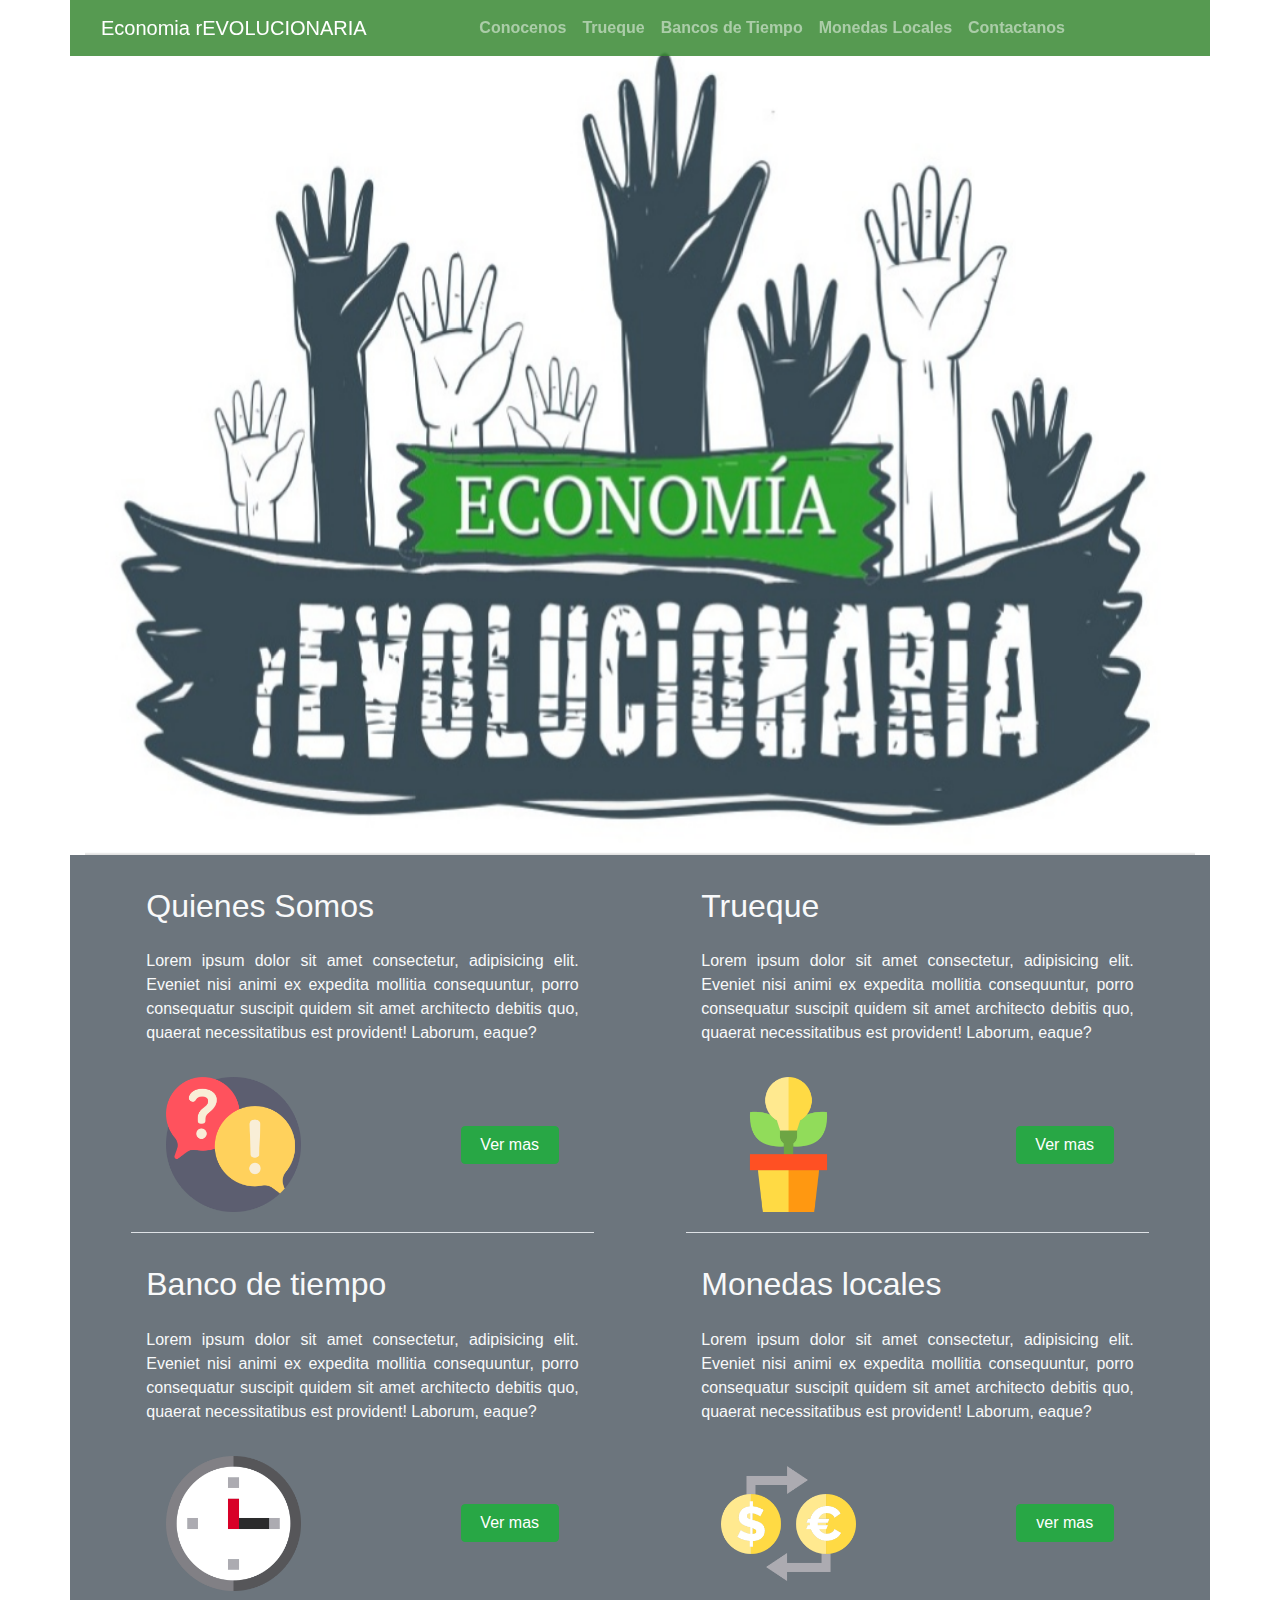
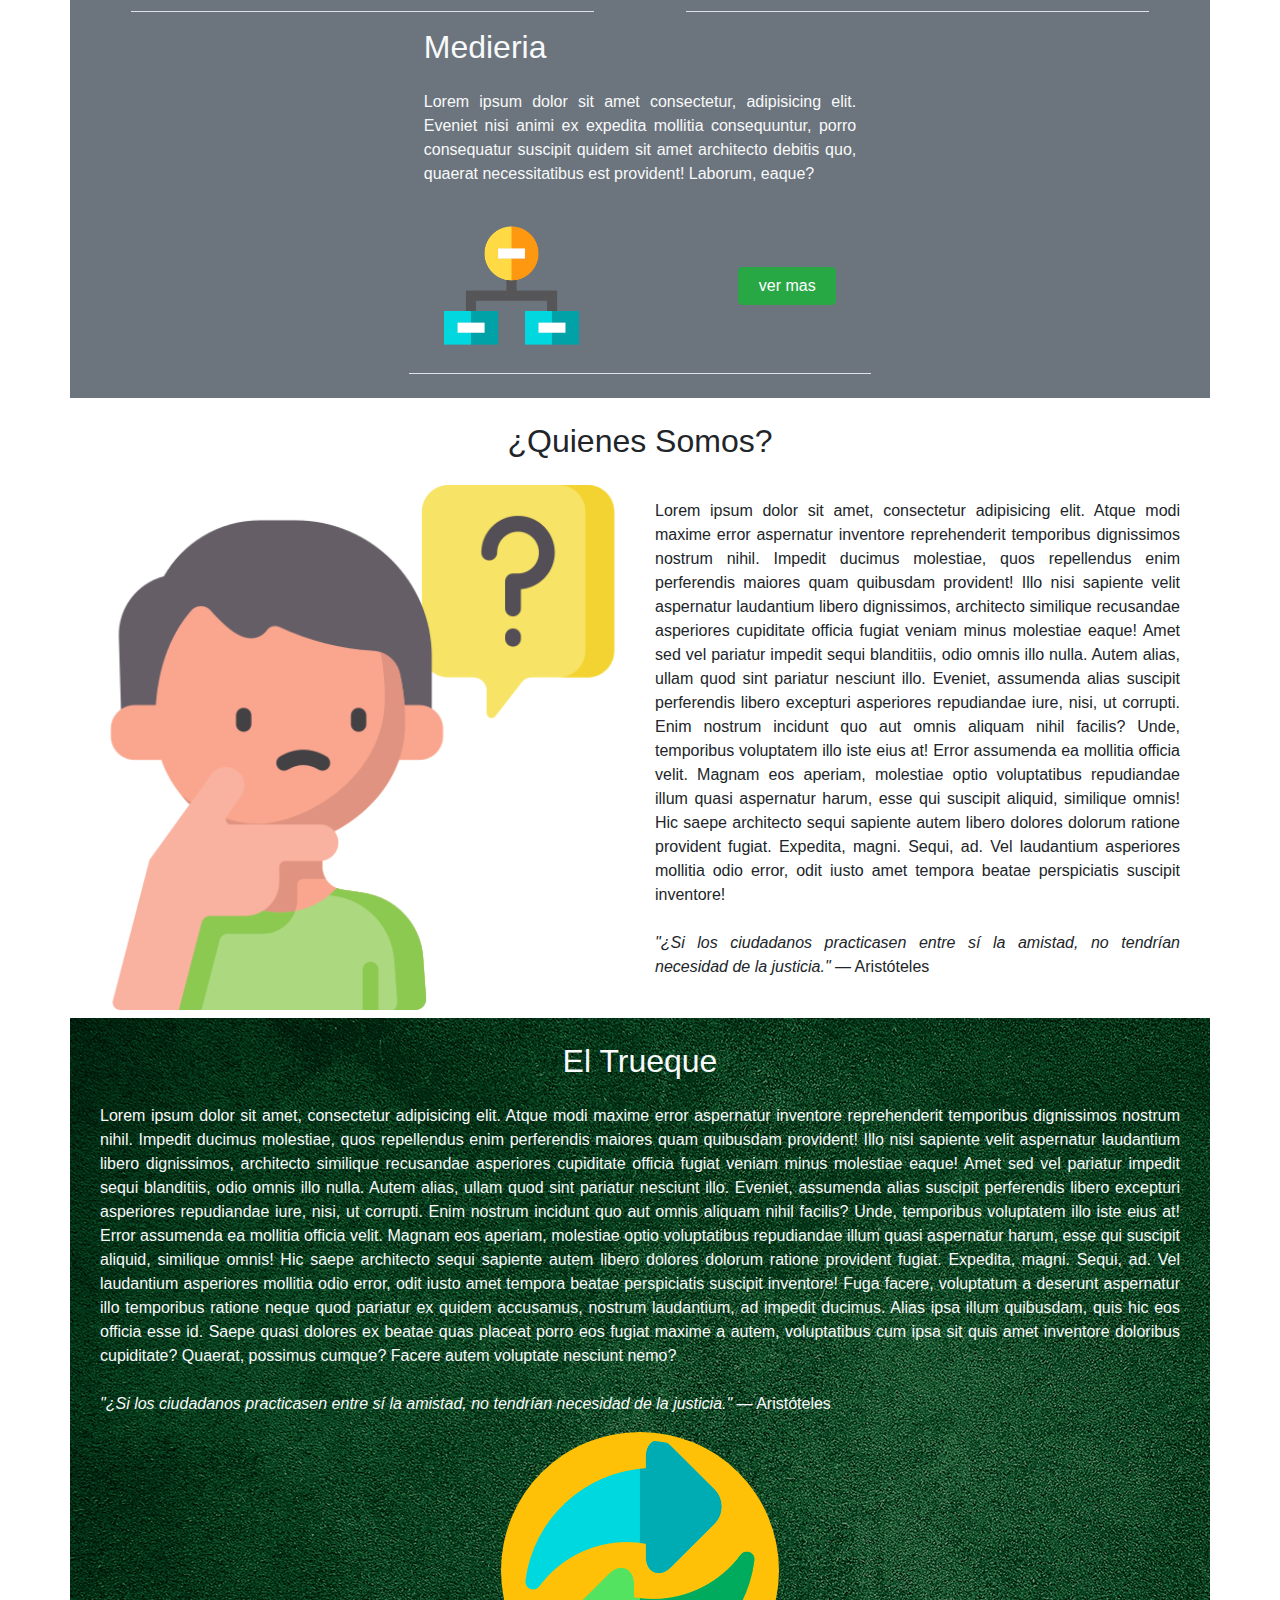
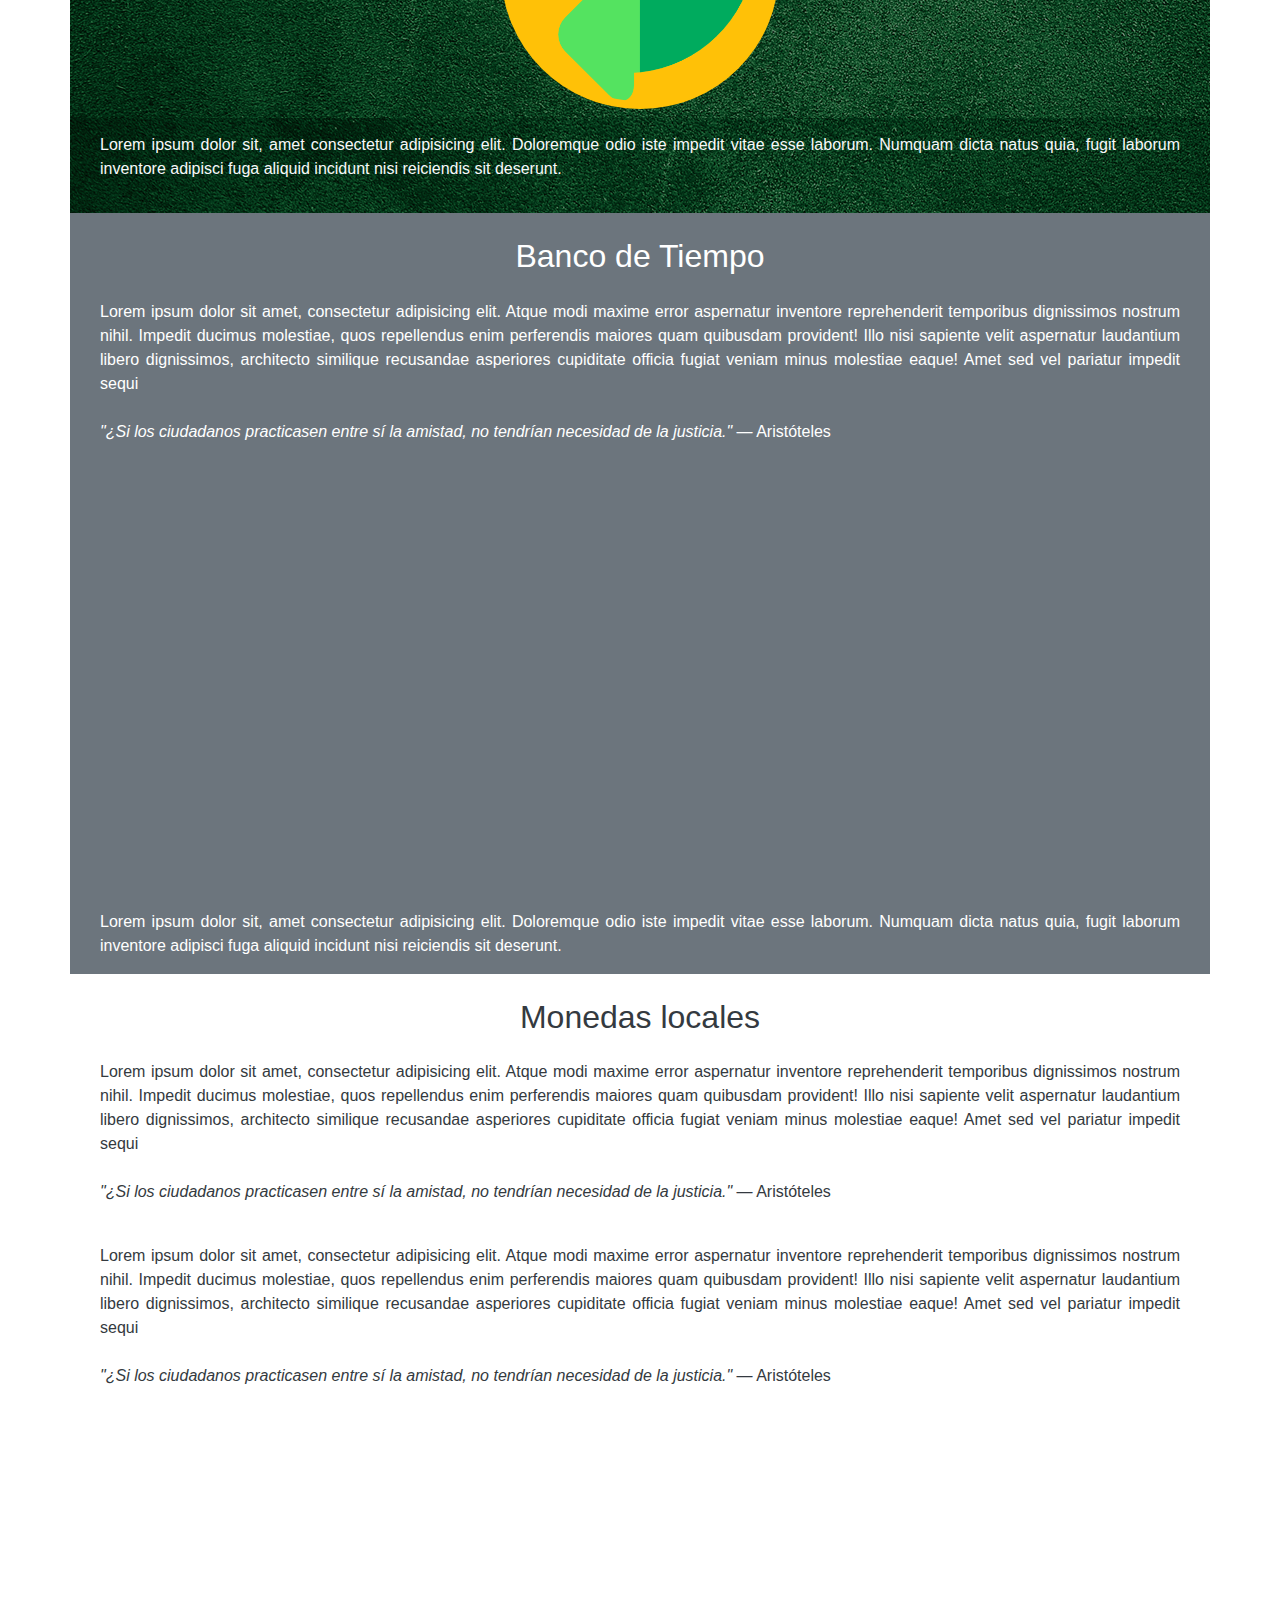
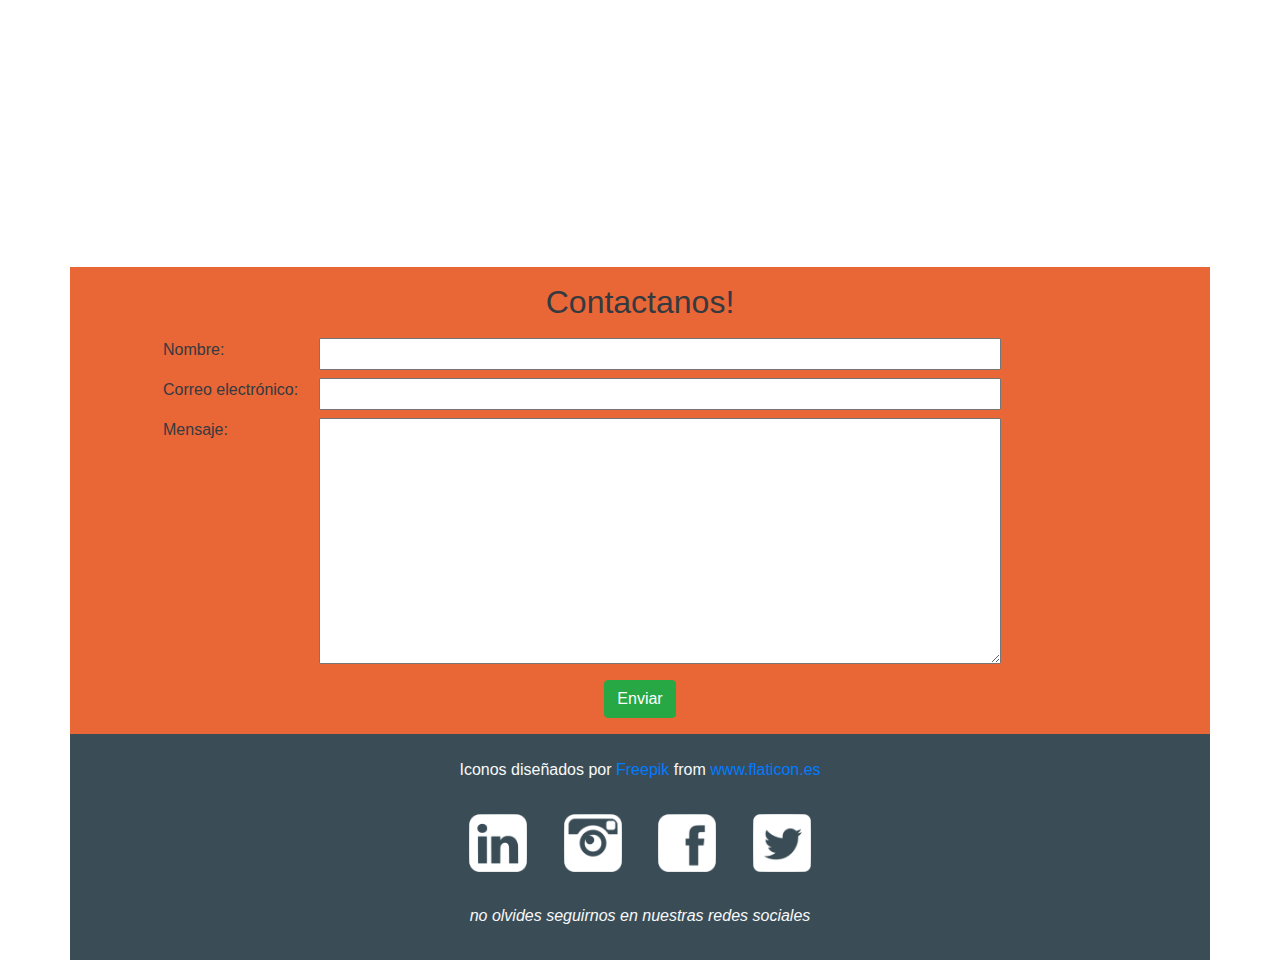
==== commit 371e4658: "gridresponsive (cambiar los containers para col<md)" ====
--- a/index.html
+++ b/index.html
@@ -7,52 +7,51 @@
     <link rel="stylesheet" href="css/bootstrap.css">
     <link rel="stylesheet" href="css/style.css">
     <link rel="shortcut icon" href="imagenes/logo.png" type="image/x-icon">
+    <link href="https://fonts.googleapis.com/css2?family=Frijole&family=Holtwood+One+SC&display=swap" rel="stylesheet">
     <title>Economia Revucionaria</title>
 </head>
 
 <body>
     <header>
         <!--AQUI PARTE EL NAV QUE ESTA OK-->
-        <div id="nav" class="container m-0 p-0">
-            <nav class=" navbar navbar-expand-lg navcolor fixed-top ">
-                <a class="navbar-brand" href="#">ER</a>
-                <button class="navbar-toggler btn-danger" type="button" data-toggle="collapse"
+        <div id="nav" class="container">
+            <nav class="container-md navbar navbar-expand-lg navcolor fixed-top navbar-dark">
+                <a class="navbar-brand col-9 col-lg-4" href="#">Economia rEVOLUCIONARIA</a>
+                <button class="navbar-toggler btn-success" type="button" data-toggle="collapse"
                     data-target="#navbarSupportedContent" aria-controls="navbarSupportedContent" aria-expanded="false"
                     aria-label="Toggle navigation">
                     <span class="navbar-toggler-icon"></span>
                 </button>
                 <div class="collapse navbar-collapse" id="navbarSupportedContent">
                     <ul class="navbar-nav mr-auto">
-                        <li class="nav-item ">
-                            <a class="nav-link" href="#">Inicio <span class="sr-only">(current)</span></a>
-                        </li>
-                        <li class="nav-item ">
-                            <a class="nav-link" href="#quienes">Conocenos <span class="sr-only">(current)</span></a>
+                        
+                        <li class="nav-item  align-items-lg-center">
+                            <a class="nav-link font-weight-bolder" href="#quienes">Conocenos <span class="sr-only">(current)</span></a>
                         </li>
                         <li class="nav-item">
-                            <a class="nav-link" href="#trueque">Trueque</a>
+                            <a class="nav-link font-weight-bolder" href="#trueque">Trueque</a>
                         </li>
                         <li class="nav-item">
-                            <a class="nav-link " href="#banco">Bancos de Tiempo</a>
+                            <a class="nav-link font-weight-bolder" href="#banco">Bancos de Tiempo</a>
                         </li>
                         <li class="nav-item">
-                            <a class="nav-link " href="#">Monedas Locales</a>
-                        </li>
+                            <a class="nav-link font-weight-bolder" href="#monedas">Monedas Locales</a>
+                        </li>
+                        <!--<li class="nav-item">
+                            <a class="nav-link disabled font-weight-bolder" href="#">Medieria</a>
+                        </li>-->
                         <li class="nav-item">
-                            <a class="nav-link " href="#">Medieria</a>
-                        </li>
-                        <li class="nav-item">
-                            <a class="nav-link " href="#contacto">Contactanos</a>
+                            <a class="nav-link font-weight-bolder" href="#contacto">Contactanos</a>
                         </li>
                     </ul>
                 </div>
             </nav>
         </div>
-        <div id="carrusel container m-0 p-0">
+        <div id="carrusel" class="container">
             <div id="carouselFadeExampleIndicators" class="carousel slide carousel-fade " data-ride="carousel">
                 <div class="carousel-inner overflow-hidden" role="listbox">
                     <div class="carousel-item active">
-                        <img class="d-block w-100 altura" src="imagenes/86066dad-af26-426d-b901-2b6f3eaf39d0.jpg">
+                        <img class="d-block  w-100 altura" src="imagenes/86066dad-af26-426d-b901-2b6f3eaf39d0.jpg">
                     </div>
                     <div class="carousel-item">
                         <img class="d-block w-100 altura" src="imagenes/b3059bda-68b7-4e30-9ac5-ec8d98367260.jpg">
@@ -74,15 +73,16 @@
 
     <div class="container bg-secondary">
         <section>
-            <div class="justify-content-center text-light">
-                <div id="QUIENES-SOMOS" class="col-12 justify-content-between border-bottom">
-                    <h2 class="h2">Quienes Somos</h2>
+           
+            <div class="row justify-content-lg-around text-light  pb-4 ">
+                <div id="QUIENES-SOMOS" class="col-12 pt-3 border-bottom col-lg-5">
+                    <h2 class="h2 pb-md-3 pt-md-3 ">Quienes Somos</h2>
                     <p class="text-justify">Lorem ipsum dolor sit amet consectetur, adipisicing elit. Eveniet nisi animi
                         ex
                         expedita mollitia
                         consequuntur, porro consequatur suscipit quidem sit amet architecto debitis quo, quaerat
                         necessitatibus est provident! Laborum, eaque?</p>
-                    <div class="row justify-content-between p-3 m-1">
+                    <div class="row justify-content-between p-3 m-1 ">
                         <img src="imagenes/pregunta2.png" alt="img" class="logos">
                         <button type="button" class="btn btn-success w-25 h-25 align-self-sm-center"><a href="#quienes"
                                 class="text-decoration-none text-white">Ver
@@ -90,8 +90,8 @@
                         </button>
                     </div>
                 </div>
-                <div id="TRUEQUE" class="col-12 justify-content-between border-bottom">
-                    <h2 class="h2">Trueque</h2>
+                <div id="TRUEQUE" class="col-12 pt-3 border-bottom col-lg-5">
+                    <h2 class="h2 pb-md-3 pt-md-3">Trueque</h2>
                     <p class="text-justify">Lorem ipsum dolor sit amet consectetur, adipisicing elit. Eveniet nisi animi
                         ex
                         expedita mollitia
@@ -105,8 +105,8 @@
                         </button>
                     </div>
                 </div>
-                <div class="col-12 justify-content-between border-bottom">
-                    <h2 class="h2 ">Banco de tiempo </h2>
+                <div class="col-12 pt-3 border-bottom col-lg-5">
+                    <h2 class="h2 pb-md-3 pt-md-3">Banco de tiempo </h2>
                     <p class="text-justify">Lorem ipsum dolor sit amet consectetur, adipisicing elit. Eveniet nisi animi
                         ex
                         expedita mollitia
@@ -120,8 +120,8 @@
                                 mas</a></button>
                     </div>
                 </div>
-                <div id="MONEDAS" class="col-12 border-bottom">
-                    <h2 class="h2">Monedas locales</h2>
+                <div id="MONEDAS" class="col-12 pt-3 border-bottom col-lg-5">
+                    <h2 class="h2 pb-md-3 pt-md-3">Monedas locales</h2>
                     <p class="text-justify ">Lorem ipsum dolor sit amet consectetur, adipisicing elit. Eveniet nisi
                         animi ex
                         expedita mollitia
@@ -133,8 +133,8 @@
                         <button type="button" class="btn btn-success w-25 h-25 align-self-sm-center">ver mas</button>
                     </div>
                 </div>
-                <div id="MEDIERIA" class="col-12 justify-content-between border-bottom">
-                    <h2 class="h2">Medieria</h2>
+                <div id="MEDIERIA" class="col-12 justify-content-between border-bottom col-lg-5"><!--falta-->
+                    <h2 class="h2 pb-md-3 pt-md-3">Medieria</h2>
                     <p class="text-justify">Lorem ipsum dolor sit amet consectetur, adipisicing elit. Eveniet nisi animi
                         ex
                         expedita mollitia
@@ -151,17 +151,50 @@
 
 
     <!-- Quienes somos-->
-    <div id="seccion quienes" class="container text-justify">
+    <div id="seccion quienes" class="container text-justify pb-2">
         <section>
             <!--Titulo de la imagen-->
-            <div class="col-12">
+            <div class="row justify-content-center pt-3 pt-md-4 pb-md-3">
                 <h2 id="quienes" class="h2">¿Quienes Somos?</h2>
             </div>
 
             <!-- TEXTO E IMAGEN-->
-            <div class="row">
-                <img src="imagenes/pregunta.png" alt="quienes somos? " class="col-10 w-50">
-
+            <div class="row justify-content-center align-items-md-center ">
+                <img src="imagenes/pregunta.png" alt="quienes somos? " class="col-5 w-50 col-md-6  ">
+
+                <p class="col-12 col-md-6">Lorem ipsum dolor sit amet, consectetur adipisicing elit. Atque modi
+                    maxime error aspernatur inventore
+                    reprehenderit temporibus dignissimos nostrum nihil. Impedit ducimus molestiae, quos repellendus enim
+                    perferendis maiores quam quibusdam provident!
+                    Illo nisi sapiente velit aspernatur laudantium libero dignissimos, architecto similique recusandae
+                    asperiores cupiditate officia fugiat veniam minus molestiae eaque! Amet sed vel pariatur impedit
+                    sequi
+                    blanditiis, odio omnis illo nulla.
+                    Autem alias, ullam quod sint pariatur nesciunt illo. Eveniet, assumenda alias suscipit perferendis
+                    libero excepturi asperiores repudiandae iure, nisi, ut corrupti. Enim nostrum incidunt quo aut omnis
+                    aliquam nihil facilis?
+                    Unde, temporibus voluptatem illo iste eius at! Error assumenda ea mollitia officia velit. Magnam eos
+                    aperiam, molestiae optio voluptatibus repudiandae illum quasi aspernatur harum, esse qui suscipit
+                    aliquid, similique omnis!
+                    Hic saepe architecto sequi sapiente autem libero dolores dolorum ratione provident fugiat. Expedita,
+                    magni. Sequi, ad. Vel laudantium asperiores mollitia odio error, odit iusto amet tempora beatae
+                    perspiciatis suscipit inventore!
+                     <br><br>
+                    <cite>"¿Si los ciudadanos practicasen entre sí la amistad, no tendrían necesidad de la justicia."
+                    </cite>
+                    — Aristóteles </p>
+            </div>
+    </div>
+
+    <!--seccion Trueque-->
+    <div id="trueque" class="container text-justify fondoverde text-light   ">
+        <section>
+            <!--Titulo de la imagen-->
+            <div class="row justify-content-center pt-3 pb-3 pt-md-4 pb-md-3 ">
+                <h2  class="h2">El Trueque</h2>
+            </div>
+            <!-- TEXTO E IMAGEN-->
+            <div class="row justify-content-center">
                 <p class="col-12">Lorem ipsum dolor sit amet, consectetur adipisicing elit. Atque modi
                     maxime error aspernatur inventore
                     reprehenderit temporibus dignissimos nostrum nihil. Impedit ducimus molestiae, quos repellendus enim
@@ -190,48 +223,8 @@
                     <cite>"¿Si los ciudadanos practicasen entre sí la amistad, no tendrían necesidad de la justicia."
                     </cite>
                     — Aristóteles </p>
-            </div>
-    </div>
-
-    <!--seccion Trueque-->
-    <div id="trueque" class="container text-justify fondoverde text-light ">
-        <section>
-            <!--Titulo de la imagen-->
-            <div class="col-12">
-                <h2  class="h2">El Trueque</h2>
-            </div>
-            <!-- TEXTO E IMAGEN-->
-            <div class="row">
-                <p class="col-12">Lorem ipsum dolor sit amet, consectetur adipisicing elit. Atque modi
-                    maxime error aspernatur inventore
-                    reprehenderit temporibus dignissimos nostrum nihil. Impedit ducimus molestiae, quos repellendus enim
-                    perferendis maiores quam quibusdam provident!
-                    Illo nisi sapiente velit aspernatur laudantium libero dignissimos, architecto similique recusandae
-                    asperiores cupiditate officia fugiat veniam minus molestiae eaque! Amet sed vel pariatur impedit
-                    sequi
-                    blanditiis, odio omnis illo nulla.
-                    Autem alias, ullam quod sint pariatur nesciunt illo. Eveniet, assumenda alias suscipit perferendis
-                    libero excepturi asperiores repudiandae iure, nisi, ut corrupti. Enim nostrum incidunt quo aut omnis
-                    aliquam nihil facilis?
-                    Unde, temporibus voluptatem illo iste eius at! Error assumenda ea mollitia officia velit. Magnam eos
-                    aperiam, molestiae optio voluptatibus repudiandae illum quasi aspernatur harum, esse qui suscipit
-                    aliquid, similique omnis!
-                    Hic saepe architecto sequi sapiente autem libero dolores dolorum ratione provident fugiat. Expedita,
-                    magni. Sequi, ad. Vel laudantium asperiores mollitia odio error, odit iusto amet tempora beatae
-                    perspiciatis suscipit inventore!
-                    Fuga facere, voluptatum a deserunt aspernatur illo temporibus ratione neque quod pariatur ex quidem
-                    accusamus, nostrum laudantium, ad impedit ducimus. Alias ipsa illum quibusdam, quis hic eos officia
-                    esse
-                    id.
-                    Saepe quasi dolores ex beatae quas placeat porro eos fugiat maxime a autem, voluptatibus cum ipsa
-                    sit
-                    quis amet inventore doloribus cupiditate? Quaerat, possimus cumque? Facere autem voluptate nesciunt
-                    nemo? <br><br>
-                    <cite>"¿Si los ciudadanos practicasen entre sí la amistad, no tendrían necesidad de la justicia."
-                    </cite>
-                    — Aristóteles </p>
-                <img src="imagenes/intercambiando.png" alt="quienes somos? " class="col-10 w-50">
-                <p class="col-12">
+                <img src="imagenes/intercambiando.png" alt="quienes somos? " class="col-3 w-50 col-lg-3 bg-warning rounded-circle p-2 ">
+                <p class="col-12 pt-lg-4 pb-lg-3">
                     Lorem ipsum dolor sit, amet consectetur adipisicing elit. Doloremque odio iste impedit vitae esse
                     laborum. Numquam dicta natus quia, fugit laborum inventore adipisci fuga aliquid incidunt nisi
                     reiciendis sit deserunt.
@@ -244,7 +237,7 @@
 <div id="banco" class="container text-justify bg-secondary text-white ">
     <section>
         <!--Titulo de la imagen-->
-        <div class="col-12">
+        <div class="row justify-content-center pt-3 pb-2 pt-md-4 pb-md-3">
             <h2  class="h2">Banco de Tiempo</h2>
         </div>
         <!-- TEXTO E IMAGEN-->
@@ -260,7 +253,7 @@
                 <cite>"¿Si los ciudadanos practicasen entre sí la amistad, no tendrían necesidad de la justicia."
                 </cite>
                 — Aristóteles </p>
-                <iframe class="w-100 col-sm-12 col-lg-12 pb-2"
+                <iframe class="w-100 col-12 "
                 src="https://www.google.com/maps/embed?pb=!1m18!1m12!1m3!1d12746.811154979996!2d-73.11596585973409!3d-36.993026978547235!2m3!1f0!2f0!3f0!3m2!1i1024!2i768!4f13.1!3m3!1m2!1s0x9669c74113eb434d%3A0x10c8b9a2b97c9af6!2zUXVpbmVuY28sIENvcm9uZWwsIELDrW8gQsOtbw!5e0!3m2!1ses-419!2scl!4v1588281502497!5m2!1ses-419!2scl"
                 width="600" height="450" frameborder="0" style="border:0;" allowfullscreen="" aria-hidden="false"
                 tabindex="0"></iframe>
@@ -274,14 +267,14 @@
 </div>
 
 <!--MONEDAS LOCALES!-->
-<div id="monedas" class="container text-justify  text-dark ">
+<div id="monedas" class="container text-justify  text-dark pb-5 ">
     <section>
      
-        <div class="col-12">
+        <div class="row justify-content-center pb-2 pt-3 pt-md-4 pb-md-3">
             <h2  class="h2">Monedas locales</h2>
         </div>
        
-        <div class="row  ">
+        <div class="row justify-content-md-center  ">
             <p class="col-12">Lorem ipsum dolor sit amet, consectetur adipisicing elit. Atque modi
                 maxime error aspernatur inventore
                 reprehenderit temporibus dignissimos nostrum nihil. Impedit ducimus molestiae, quos repellendus enim
@@ -293,9 +286,9 @@
                 <cite>"¿Si los ciudadanos practicasen entre sí la amistad, no tendrían necesidad de la justicia."
                 </cite>
                 — Aristóteles </p>
-            <img src="https://i.ytimg.com/vi/YkNpXQAFo0M/maxresdefault.jpg" alt="" srcset="" class="w-75 align-self-center col-12">
-        </div>
-        <div class="row  ">
+            <img src="https://i.ytimg.com/vi/YkNpXQAFo0M/maxresdefault.jpg" alt="" srcset="" class="w-75 col-md-10 col-12 pb-md-4 ">
+        </div>
+        <div class="row justify-content-lg-center  ">
                 <p class="col-12">Lorem ipsum dolor sit amet, consectetur adipisicing elit. Atque modi
                     maxime error aspernatur inventore
                     reprehenderit temporibus dignissimos nostrum nihil. Impedit ducimus molestiae, quos repellendus enim
@@ -307,7 +300,7 @@
                     <cite>"¿Si los ciudadanos practicasen entre sí la amistad, no tendrían necesidad de la justicia."
                     </cite>
                     — Aristóteles </p>
-                    <iframe class="col-12" width="560" height="315" src="https://www.youtube.com/embed/xVXGAy12H9M" frameborder="0" allow="accelerometer; autoplay; encrypted-media; gyroscope; picture-in-picture" allowfullscreen></iframe>
+                    <iframe class="col-12 col-lg-10" width="560" height="415" src="https://www.youtube.com/embed/xVXGAy12H9M" frameborder="0" allow="accelerometer; autoplay; encrypted-media; gyroscope; picture-in-picture" allowfullscreen></iframe>
         </div>
 
     </section>
@@ -315,11 +308,11 @@
 <!--SECCION CONTACTANOS!-->
 <div id="id="contacto" class="container text-dark  contacto "">
     <section >
-        <div class="row justify-content-center">
+        <div class="row justify-content-center pt-3">
             <h2>Contactanos!</h2>
         </div>
 
-        <form action="http://www.algunlugar.com" method="GET" class="col-12 justify-content-sm-center pb-3 h-100 m-0">
+        <form action="http://www.algunlugar.com" method="GET" class="col-12 justify-content-center pb-3 h-100 ">
             <ul class=" align-middle">
                 <li class="row m-2">
                     <label for="name" class="col-sm-12 col-lg-2">Nombre:</label>
@@ -331,7 +324,7 @@
                 </li>
                 <li class="row m-2">
                     <label class="col-sm-12 col-lg-2" for="msg">Mensaje:</label>
-                    <textarea rows="15" id="msg" class="col-sm-12 col-lg-8 " name="user_message"></textarea>
+                    <textarea rows="10" id="msg" class="col-sm-12 col-lg-8 " name="user_message"></textarea>
                 </li>
             </ul>
             <div class="row col-sm-8 col-md-12 justify-content-around">
@@ -341,20 +334,20 @@
     </section>
 </div>
 <!--fOOTERSSSSS-->
-<div class="container bg-dark text-light text-center ">
+<div id="contacto" class="container bg-dark text-light text-center  pt-md-4 pb-md-3">
     <footer >
         <div class="">
             <p>Iconos diseñados por <a href="https://www.flaticon.es/autores/freepik" title="Freepik">Freepik</a> from
                 <a href="https://www.flaticon.es/" title="Flaticon"> www.flaticon.es</a></p>
-        </div>
-        <div id="sociales" class="row  justify-content-around">
-            <img src="imagenes/social/linkedin-6-xxl.png" alt="Linkedin" href="#"
-                class="col-3 col-sm-3 col-md-2 h-auto">
-            <img src="imagenes/social/instagram-6-xxl.png" alt="Instagram" href="#" class="col-3 col-md-2 h-auto">
-            <img src="imagenes/social/facebook-6-xxl.png" alt="Facebook" href="#" class="col-3 col-md-2 h-auto">
-            <img src="imagenes/social/twitter-3-xxl.png" alt="Twitter" href="#" class="col-3 col-md-2 h-auto">
-            <p class="font-italic pt-3">no olvides seguirnos en nuestras redes sociales</p>
-        </div>
+        </div id="sociales" class="row ">
+        <div class="col-12 justify-content-around justify-content-md-around ">
+            <img src="imagenes/social/linkedin-6-xxl.png" alt="Linkedin" href="#" class="col-2 p-1 col-md-2 p-md-3 col-lg-1">
+            <img src="imagenes/social/instagram-6-xxl.png" alt="Instagram" href="#" class="col-2 p-1 col-md-2 p-md-3 col-lg-1">
+            <img src="imagenes/social/facebook-6-xxl.png" alt="Facebook" href="#" class="col-2 p-1 col-md-2 p-md-3 col-lg-1">
+            <img src="imagenes/social/twitter-3-xxl.png" alt="Twitter" href="#" class="col-2 p-1 col-md-2 p-md-3 col-lg-1">
+    
+        </div>
+        <p class="font-italic pt-3">no olvides seguirnos en nuestras redes sociales</p>
     </footer>
 </div>
 
--- a/css/style.css
+++ b/css/style.css
@@ -1,4 +1,12 @@
+/*fonts*/
+
 /*la imagen de la pagina*/
+
+.titulo{
+    
+    font-family: 'Holtwood One SC', serif;;
+
+}
 div.row{
     padding: 0px;
     margin: 0px;
@@ -13,10 +21,10 @@
 
 }
 .navcolor{
-    background: #A0DC9C;
+    background: rgba(56, 136, 50,0.85);
 }
 .altura{
-     height: 100vh; /*si lo quitamos la segunda imagen del carrusel es mas alta y genera un pequeño bug en la animacion */
+     height: 95vh; /*si lo quitamos la segunda imagen del carrusel es mas alta y genera un pequeño bug en la animacion */
     width: 100vh;
 }
 .logos{
